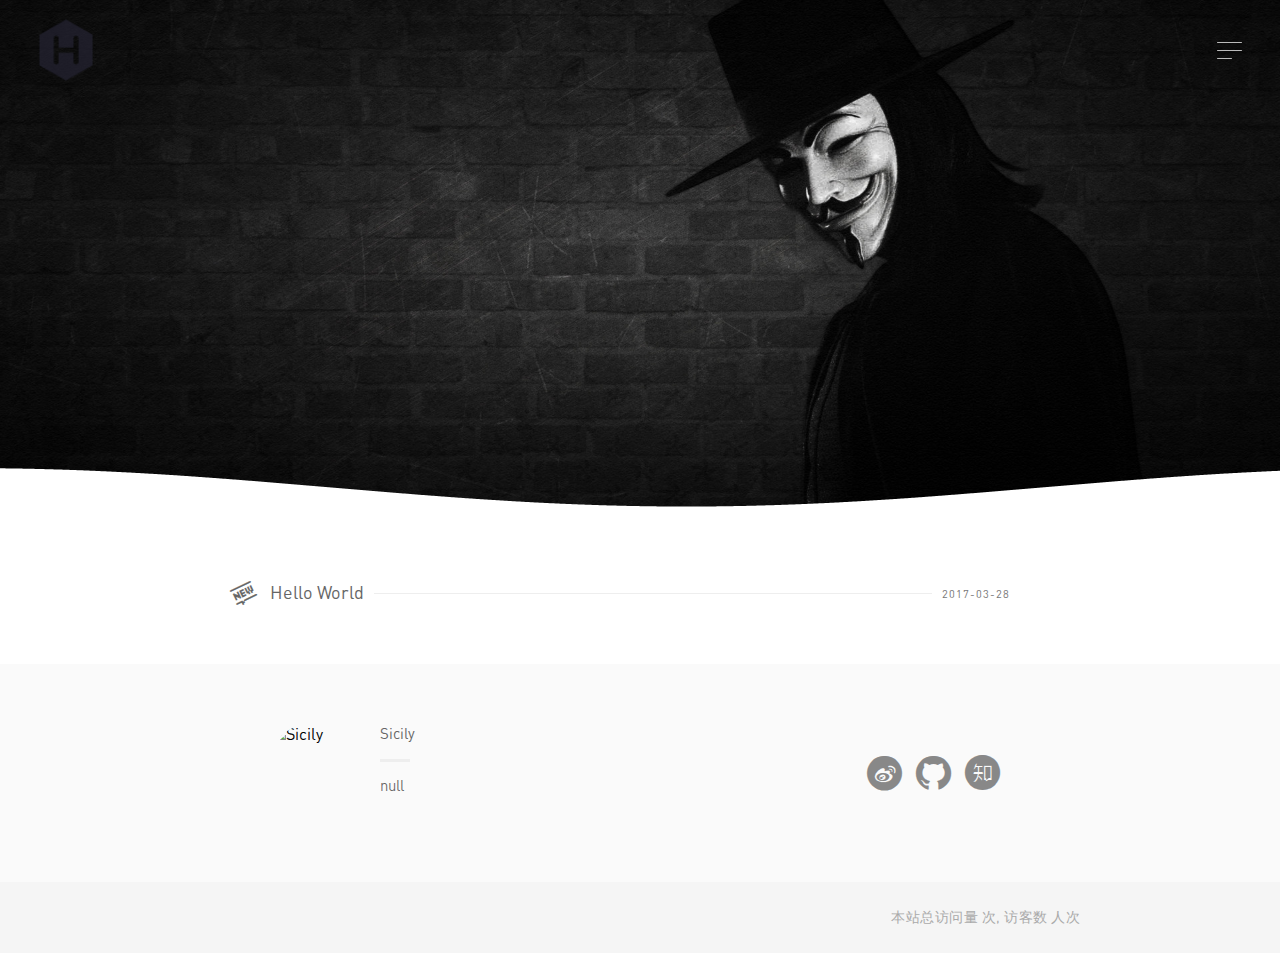
==== index.html @ 58a52f13 "Site updated: 2017-03-29 10:31:46" ====
<!DOCTYPE html>
<html>
  <head>
    <meta charset="utf-8">
    
    <title>Sicily</title>
    <meta name="viewport" content="width=device-width, initial-scale=1, maximum-scale=1">
    
    
      <link rel="icon" href="/favicon.png">
    

    <link rel="stylesheet" href="/css/style.css">

    <link rel="stylesheet" href="/js/google-code-prettify/tomorrow-night-eighties.min.css">

  </head>

  <body>

<header>
	<a id="logo" href="/" title="Sicily">
	<img src="/favicon.png" alt="Sicily"></a>
	
	

	
		<!--侧边导航栏-->
		<a id="nav-toggle" href="#"><span></span></a>

<nav>
	<div class="menu-top-container">
		<ul id="menu-top" class="menu">
			
				
				<li class="current-menu-item">
					<a href="home" target="">Ｈome</a>
				</li>
			
				
				<li class="current-menu-item">
					<a href="about" target="">About me</a>
				</li>
			
				
				<li class="current-menu-item">
					<a href="message" target="">Message</a>
				</li>
			
		</ul>
	</div>
</nav>

	

</header>
<div class="m-header ">
	<section id="hero1" class="hero">
		<div class="inner">
		</div>
	</section>
	
		<figure class="top-image" data-enable=true></figure>
	
</div>

<!--文章列表-->
<div class="wrapper">
  
    <ul class="posts-list mb+ js-posts">
      
                <!--<div class="type">
          <div class="mask">
            <i class="iconfont"></i>
          </div>
          </div>-->
        <li class="post">
          
            <i class="post-status iconfont icon-icon"></i>  
          
          <h2 class="no-background"  >
            <span><a href="/2017/03/28/hello-world/">Hello World</a></span>
            <time class="post-time" datetime="2017-03-28T02:41:41.112Z" itemprop="datePublished">2017-03-28</time>
          </h2>
        </li>
      
    </ul>
    

  
</div>





<div class="fat-footer">
	<div class="wrapper">
		<div class="layout layout--center">
			<div class="layout__item palm-mb">
				<div class="media">
					<img class="headimg" src='http://oct8d1mqf.bkt.clouddn.com/2016-10-17-15%3A42%3A28.jpg' alt='Sicily'>
					<div class="media__body">
						<h4>Sicily</h4>
						<p class='site-description'>null</p>
					</div>
				</div>
				<div class="author-contact">
					<ul>
						
							
							<li>
				        		<a href="http://weibo.com/yumemor/" target="_blank">
				        			
				        				<i class="iconfont icon-weibo"></i>
				        			
				        		</a>
				        	</li>
						
							
							<li>
				        		<a href="https://github.com/yumemor" target="_blank">
				        			
				        				<i class="iconfont icon-github"></i>
				        			
				        		</a>
				        	</li>
						
							
							<li>
				        		<a href="https://www.zhihu.com/people/yumemor" target="_blank">
				        			
										<i class="iconfont icon-zhihu"></i>
				        			
				        		</a>
				        	</li>
						
					</ul>
				</div>
			</div>
		</div>
	</div>
</div>

<footer class="footer" role="contentinfo">
	<div class="wrapper wrapper--wide split split--responsive">
		
			<span>本站总访问量 <span id="busuanzi_value_site_pv"></span> 次, 访客数 <span id="busuanzi_value_site_uv"></span> 人次</span>
		
	</div>
</footer>

	<!-－这里导入了 lib.js 里面涵盖了 jQuery 等框架 所以注释掉-->
	<!--<script src="http://lib.sinaapp.com/js/jquery/2.0/jquery.min.js"></script>-->
	<script src="/js/lib.js"></script>
	<script src="/js/google-code-prettify/prettify.js"></script>
	<script src="/js/module.js"></script>
	<script src="/js/script.js"></script>
	
		<script async src="http://dn-lbstatics.qbox.me/busuanzi/2.3/busuanzi.pure.mini.js"></script>
	
	<script type='text/javascript'>
		//代码高亮
		$(document).ready(function(){
	 		$('pre').addClass('prettyprint linenums').attr('style', 'overflow:auto;');
   			prettyPrint();
		});
	</script>
	</body>
</html>
---- css/style.css ----
@font-face {
  font-family: "din";
  src: url("fonts/din.otf") format("opentype");
  font-weight: normal;
}
@font-face {
  font-family: iconfont;
  src: url("fonts/iconfont/iconfont.eot?t=1476587789");
  src: url("fonts/iconfont/iconfont.eot?t=1476587789#iefix") format('embedded-opentype'), url("fonts/iconfont/iconfont.woff?t=1476587789") format('woff'), url("fonts/iconfont/iconfont.ttf?t=1476587789") format('truetype'), url("fonts/iconfont/iconfont.svg?t=1476587789#iconfont") format('svg');
}
.iconfont {
  font-family: iconfont !important;
  font-size: 16px;
  font-style: normal;
  -webkit-font-smoothing: antialiased;
  -webkit-text-stroke-width: 0.2px;
  -moz-osx-font-smoothing: grayscale;
}
.icon-twitter:before {
  content: "\e600";
}
.icon-github:before {
  content: "\ee2c";
}
.icon-next:before {
  content: "\e619";
}
.icon-douban:before {
  content: "\e680";
}
.icon-icon:before {
  content: "\e610";
}
.icon-search:before {
  content: "\348d";
}
.icon-weixin:before {
  content: "\e60d";
}
.icon-weibo:before {
  content: "\e647";
}
.icon-zhihu:before {
  content: "\e63f";
}
* {
  margin: 0;
  padding: 0;
}
html,
body {
  height: 100%;
  width: 100%;
}
html {
  -webkit-box-sizing: border-box;
  -moz-box-sizing: border-box;
  box-sizing: border-box;
}
*,
*:before,
*:after {
  -webkit-box-sizing: inherit;
  -moz-box-sizing: inherit;
  box-sizing: inherit;
}
html {
  box-sizing: border-box;
  -webkit-box-sizing: border-box;
  -moz-box-sizing: border-box;
}
body {
  font-family: din, 'Hiragino Sans GB', 'Microsoft Yahei', Arial, sans-serif;
  font-size: 16px;
  background-color: #fff;
}
h1,
h2,
h3,
h4,
h5,
h6 {
  color: #666;
  font-weight: 300;
}
h1,
h2,
h3,
h4,
h5,
h6,
ul,
ol,
dl,
blockquote,
p,
address,
table,
fieldset,
figure,
pre {
  margin-bottom: 30px;
  margin-bottom: 1.875rem;
}
ol,
li {
  list-style: none;
}
a {
  color: #666;
  text-decoration: none;
}
abbr[title],
dfn[title] {
  cursor: help;
}
u,
ins {
  text-decoration: none;
}
ins {
  border-bottom: 1px solid;
}
@media screen and (max-width: 719px) {
  .p-header .p-image {
    padding-bottom: 73.4375%;
  }
}
.p-header {
  position: relative;
  display: block;
  width: 100%;
}
.p-header .p-image {
  display: block;
  width: 100%;
  padding-bottom: 550px;
  background: center center/cover no-repea;
}
.p-header #wave-canvas {
  position: absolute;
  bottom: -1px;
  left: 0;
  width: 100%;
  height: 100%;
  z-index: 0;
  pointer-events: none;
}
header {
  display: block;
  position: fixed;
  padding: 1em 0;
  top: 0;
  left: 0;
  height: 100px;
  width: 100%;
  -webkit-transition: all 500ms ease-in-out;
  transition: all 500ms ease-in-out;
  z-index: 2;
}
header #logo img {
  text-indent: -9999px;
  display: block;
  background-size: contain;
  height: 100%;
  width: auto;
}
header #logo {
  margin: 0 0 0 2em;
  text-indent: -9999px;
  display: block;
  background-size: contain;
  height: 100%;
  width: 150px;
  opacity: 0.68;
}
header.scrolled {
  background: rgba(255,255,255,0.3);
  -webkit-box-shadow: 0 1px 2px 0 rgba(0,0,0,0.15);
  -moz-box-shadow: 0 1px 2px 0 rgba(0,0,0,0.15);
  box-shadow: 0 1px 2px 0 rgba(0,0,0,0.15);
  height: 60px;
}
header.scrolled #nav-toggle {
  position: absolute;
  top: 30px;
  -webkit-transform: translateY(-15px);
  transform: translateY(-15px);
}
@media screen and (max-width: 719px) {
  .m-header .top-image {
    width: 100.5%;
    padding-bottom: 73.4375%;
  }
  .m-header {
    width: 99.5%;
  }
}
@media screen and (max-width: 719px) {
  .hero {
    height: 100%;
  }
}
.m-header {
  position: relative;
  display: block;
  width: 100%;
}
.m-header .top-image {
  display: block;
  width: 100%;
  padding-bottom: 550px;
  background: center center/cover no-repeat;
}
.m-header #wave-canvas {
  position: absolute;
  bottom: -1px;
  left: 0;
  width: 100%;
  height: 100%;
  z-index: 0;
  pointer-events: none;
}
.hero {
  text-align: center;
  position: absolute;
  width: 100%;
  overflow: hidden;
}
#nav-toggle {
  padding: 15px 35px 16px 0;
  z-index: 10;
  display: block;
  top: 35px;
  right: 2em;
  -webkit-transition: all 500ms ease-in-out;
  transition: all 500ms ease-in-out;
  position: absolute;
}
#nav-toggle span,
#nav-toggle span:after,
#nav-toggle span:before {
  text-align: center;
  cursor: pointer;
  border-radius: 0;
  height: 1px;
  width: 25px;
  background: #bbb;
  position: absolute;
  display: block;
  content: '';
  border-radius: 2px;
  -webkit-transition: all 200ms ease-in-out;
  transition: all 200ms ease-in-out;
}
#nav-toggle span {
  left: 4px;
}
#nav-toggle span:before {
  top: -8px;
}
#nav-toggle span:after {
  bottom: -8px;
  width: 15px;
}
#nav-toggle:hover span,
#nav-toggle:hover span:after,
#nav-toggle:hover span:before {
  background: #999;
}
#nav-toggle.active span {
  background-color: transparent;
  background: #333;
}
#nav-toggle.active span:after,
#nav-toggle.active span:before {
  top: 0;
  background: #fff;
}
#nav-toggle.active span:before {
  -webkit-transform: rotate(45deg);
  transform: rotate(45deg);
}
#nav-toggle.active span:after {
  -webkit-transform: rotate(-45deg);
  transform: rotate(-45deg);
  width: 25px;
}
nav {
  -webkit-transition: all 200ms ease-out;
  transition: all 200ms ease-out;
  position: fixed;
  top: 0;
  height: 100%;
  width: 300px;
  background: #333;
  right: -300px;
  z-index: 9;
  padding: 6em 0 0;
  box-sizing: border-box;
}
nav li {
  list-style: none;
}
nav a {
  display: block;
  padding: 5px 0;
  text-decoration: none;
  color: #fff;
  margin-bottom: 1.5em;
  -webkit-transition: all 150ms ease-in-out;
  transition: all 150ms ease-in-out;
}
nav a:hover {
  color: #ccc;
}
nav.open {
  right: 0;
}
nav ul li.current-menu-item a:after {
  content: "";
  position: absolute;
  width: 8px;
  height: 8px;
  right: 50px;
  margin-top: 9px;
  background: #8cc9ad;
  border-radius: 50%;
}
nav ul li.current-menu-item>a {
  color: #8cc9ad;
}
nav .menu {
  padding: 0px 50px;
}
nav .menu li {
  list-style: none;
}
nav a {
  display: block;
  padding: 5px 0;
  text-decoration: none;
  color: #fff;
  margin-bottom: 1.5em;
  -webkit-transition: all 150ms ease-in-out;
  transition: all 150ms ease-in-out;
}
.wrapper {
  max-width: 800px;
  padding: 0 30px;
  margin-left: auto;
  margin-right: auto;
}
.wrapper--wide {
  max-width: 940px;
}
.mb\+ {
  margin-bottom: 60px !important;
}
.mb\+\+ {
  margin-bottom: 120px !important;
}
.posts-list.posts-list--small {
  font-size: 13px;
  font-size: 0.8125rem;
  line-height: 20px;
}
.posts-list h2 {
  font-size: 18px;
  font-size: 1.125rem;
  line-height: 24px;
  font-weight: normal;
  margin-bottom: 7px;
}
.posts-list a {
  color: inherit;
}
.posts-list > li {
  list-style: none;
  position: relative;
}
.posts-list > li ~ li {
  padding-top: 30px;
  margin-top: 30px;
}
.posts-list > li time {
  font-size: 11px;
  text-transform: uppercase;
  letter-spacing: 1px;
  color: #777;
}
.post-status {
  font-size: 28px;
  line-height: 1;
  float: left;
  margin-left: -40px;
  margin-top: 0px;
  color: #666;
}
.post-status.post-status--large {
  font-size: inherit;
  margin-left: -40px;
  margin-top: 10px;
  color: #ddd;
}
.post-status.fa-lock {
  color: #ccc;
}
h2.no-background {
  position: relative;
  overflow: hidden;
}
h2.no-background span {
  display: inline-block;
  vertical-align: baseline;
  zoom: 1;
  position: relative;
  padding: 0 10px 0 0;
}
h2.no-background span:after {
  content: '';
  display: block;
  width: 800px;
  position: absolute;
  top: 0.73em;
  border-top: 1px solid #eee;
}
h2.no-background span:after {
  left: 100%;
}
.post-time {
  max-width: 50%;
  font-size: 12px;
  font-weight: 400;
  line-height: 28px;
  color: #333;
  position: absolute;
  top: 0;
  right: 0;
  background-color: #fff;
  padding-left: 10px;
}
.mask {
  cursor: text;
  width: 50px;
  height: 50px;
  background: #f0f0f0;
  background-size: cover;
  background-position: center;
  position: relative;
  float: left;
  border-radius: 50%;
  margin: 0 10px 0 0;
}
.type i {
  position: absolute;
  border-radius: 50%;
  font-size: 25px;
  text-align: center;
  color: rgba(0,0,0,0.5);
  width: 50px;
  height: 50px;
  line-height: 50px;
  background: rgba(255,255,255,0.5);
}
.type i:hover {
  color: rgba(0,0,0,0.3);
}
.pagination {
  text-align: center;
  width: 150px;
  margin: 0 auto;
}
.pagination i {
  font-size: 40px;
}
@media screen and (max-width: 719px) {
  .fat-footer .yc {
    display: none;
  }
  #social-share {
    display: none;
  }
  .comments-list .children li {
    padding-left: 20px;
  }
  h2.no-background span {
    width: 140px;
    text-overflow: ellipsis;
    white-space: nowrap;
    overflow: hidden;
  }
}
@media screen and (max-width: 719px) {
  .fat-footer__social {
    text-align: center;
  }
  .post-status {
    font-size: 40px;
    margin-left: 5px;
    margin-top: -40px;
  }
  .linkpage ul li ul li {
    width: 100% !important;
  }
  .linkpage ul li ul li a {
    width: 100% !important;
    margin-left: 0px !important;
  }
  .chat_content .bub {
    width: 90% !important;
  }
  #social-share {
    float: none !important;
    margin: 0 auto !important;
  }
  .btn-slide {
    float: none !important;
    text-align: center;
    margin-top: 10px;
  }
}
article .post-title {
  font-size: 20px;
  font-weight: 400;
  margin-bottom: 20px;
  position: relative;
}
article .post-title:after {
  content: '';
  border-top: 1px solid #eee;
  width: 120px;
  position: absolute;
  left: 0;
  bottom: -20px;
}
article .post-title a {
  font-size: 32px;
  font-size: 2rem;
  line-height: 42px;
  font-weight: 300;
  color: #444;
  text-decoration: none;
}
article .post-title a:hover {
  text-decoration: none;
}
article .outer {
  zoom: 1;
}
article .outer :after {
  clear: both;
  content: '.';
  display: block;
  width: 0;
  height: 0;
  visibility: hidden;
}
article .post-author {
  height: 30px;
  margin-top: 10px;
}
article .post-author a {
  display: inline-block;
  float: right;
  text-decoration: none;
}
.mb {
  margin: 30px 0 !important;
}
article .post-body p {
  font-size: 15px;
  line-height: 27px;
  color: rgba(2,0,0,0.6);
}
article .post-body >:last-child {
  margin-bottom: 0;
}
article .post-body img {
  max-width: 100%;
  height: auto;
}
article .post-body p {
  margin-bottom: 30px;
}
article .post-body p + h1,
article .post-body p + h2,
article .post-body p + h3,
article .post-body p + h4,
article .post-body p + h5,
article .post-body p + h6 {
  margin-top: 40px;
  margin-bottom: 30px;
}
article .post-body h2 {
  font-size: 30px;
  font-size: 1.875rem;
  line-height: 40px;
}
article .post-body h2 {
  font-size: 27px;
  font-size: 1.6875rem;
  line-height: 37px;
}
article .post-body h3 {
  font-size: 20px;
  line-height: 34px;
  color: #aaa;
  display: table;
  white-space: nowrap;
  border-spacing: 20px 0;
}
article .post-body h3:before,
article .post-body h3:after {
  content: "";
  display: table-cell;
  width: 50%;
  background: -webkit-linear-gradient(#eee, #eee) repeat-x left center;
  background: -moz-linear-gradient(#eee, #eee) repeat-x left center;
  background: -ms-linear-gradient(#eee, #eee) repeat-x left center;
  background: linear-gradient(#eee, #eee) repeat-x left center;
  background-size: 1px 1px;
}
article .post-body h4 {
  font-size: 18px;
  font-size: 1.125rem;
  line-height: 28px;
}
article .post-body h5,
article .post-body h6 {
  text-transform: uppercase;
}
article .post-body ul,
article .post-body ol {
  font-size: 15px;
  padding: 5px 20px;
  list-style: none;
  border-radius: 3px;
}
article .post-body ul li,
article .post-body ol li {
  font-size: 15px;
  padding: 10px 0 10px 25px;
  list-style-type: none;
}
article .post-body ul li:before,
article .post-body ol li:before {
  float: left;
  vertical-align: middle;
  margin-right: 10px;
  margin-left: -25px;
  color: #ddd;
}
article .post-body ul li:before {
  color: #efefef;
  font-size: 11px;
  font-size: 0.6875rem;
  content: "\e60d";
  font-family: iconfont;
}
article .post-body ol {
  counter-reset: ol-counter;
}
article .post-body ol li:before {
  content: counter(ol-counter) ".";
  counter-increment: ol-counter;
}
article .post-body blockquote {
  font-size: 18px;
  font-size: 1rem;
  line-height: 36px;
  font-weight: 300;
  color: #aaa;
  padding-left: 55px;
  margin-bottom: 30px;
  position: relative;
}
article .post-body blockquote:last-child {
  margin-bottom: 0;
}
article .post-body blockquote:before {
  font-size: 60px;
  font-size: 3.5rem;
  content: '\201C';
  color: #ddd;
  font-family: Georgia, "Times New Roman", Times, serif;
  position: absolute;
  top: 15px;
  left: 10px;
}
article table {
  width: 100%;
  max-width: 65em;
  border: 1px solid #dedede;
  margin: 15px auto;
  border-collapse: collapse;
  empty-cells: show;
}
article table th,
article table td {
  height: 35px;
  border: 1px solid #dedede;
  padding: 0 10px;
}
article table th {
  font-weight: bold;
  text-align: center !important;
  background: rgba(158,188,226,0.2);
  white-space: nowrap;
}
article table tbody tr:nth-child(2n) {
  background: rgba(158,188,226,0.12);
}
article table td:nth-child(1) {
  white-space: nowrap;
}
article table tr:hover {
  background: #efefef;
}
article .table-area {
  overflow: auto;
}
.meta,
.post-date {
  font-size: 13px;
  color: #ccc;
  text-transform: uppercase;
  margin-bottom: 30px;
}
.meta time,
.post-date time {
  letter-spacing: 1px;
}
.meta a,
.post-date a {
  margin-right: 5px;
  color: #ccc;
}
#bigTriangleColor {
  display: block;
  background: #fafafa;
}
#bigTriangleColor path {
  fill: #fff;
  stroke: #fff;
}
svg:not(:root) {
  overflow: hidden;
}
#social-share {
  width: 50px;
  float: right;
  cursor: pointer;
}
#social-share i {
  margin-right: 5px;
}
#social ul {
  text-align: center;
  margin: 0 auto;
  width: 100%;
  height: 60px;
  background-color: #fafafa;
}
#social ul li i {
  font-size: 25px;
  line-height: 63px;
  text-align: center;
  color: #888;
  cursor: pointer;
}
#social ul li {
  display: inline-table;
  width: 70px;
}
a[data-tooltip] {
  position: relative;
}
a[data-tooltip]::before,
a[data-tooltip]::after {
  position: absolute;
  display: none;
  opacity: 0.85;
}
a[data-tooltip]::before {
  content: attr(data-tooltip);
  background: rgba(0,0,0,0.8);
  color: #fff;
  font-size: 14px;
  padding: 5px 10px;
  border-radius: 3px;
  white-space: nowrap;
  text-decoration: none;
}
a[data-tooltip]::after {
  width: 0;
  height: 0;
  border: 6px solid transparent;
  content: '';
}
a[data-tooltip]:hover::before,
a[data-tooltip]:hover::after {
  display: block;
}
a[data-tooltip][data-placement="top"]::before {
  bottom: 100%;
  left: -16px;
  margin-bottom: 16px;
}
a[data-tooltip][data-placement="top"]::after {
  border-top-color: rgba(0,0,0,0.8);
  border-bottom: none;
  bottom: 100%;
  left: 7px;
  margin-bottom: 10px;
}
@media screen and (max-width: 719px) {
  .palm-m {
    margin: 30px !important;
  }
  .palm-mt {
    margin-top: 30px !important;
  }
  .palm-mr {
    margin-right: 30px !important;
  }
  .palm-mb {
    margin-bottom: 30px !important;
  }
  .palm-ml {
    margin-left: 30px !important;
  }
  .palm-mh {
    margin-right: 30px !important;
    margin-left: 30px !important;
  }
  .palm-mv {
    margin-top: 30px !important;
    margin-bottom: 30px !important;
  }
}
@media screen and (min-width: 720px) and (max-width: 1023px) {
  .lap-m {
    margin: 30px !important;
  }
  .lap-mt {
    margin-top: 30px !important;
  }
  .lap-mr {
    margin-right: 30px !important;
  }
  .lap-mb {
    margin-bottom: 30px !important;
  }
  .lap-ml {
    margin-left: 30px !important;
  }
  .lap-mh {
    margin-right: 30px !important;
    margin-left: 30px !important;
  }
  .lap-mv {
    margin-top: 30px !important;
    margin-bottom: 30px !important;
  }
}
@media screen and (min-width: 720px) {
  .lap-and-up-m {
    margin: 30px !important;
  }
  .lap-and-up-mt {
    margin-top: 30px !important;
  }
  .lap-and-up-mr {
    margin-right: 30px !important;
  }
  .lap-and-up-mb {
    margin-bottom: 30px !important;
  }
  .lap-and-up-ml {
    margin-left: 30px !important;
  }
  .lap-and-up-mh {
    margin-right: 30px !important;
    margin-left: 30px !important;
  }
  .lap-and-up-mv {
    margin-top: 30px !important;
    margin-bottom: 30px !important;
  }
}
@media screen and (max-width: 1023px) {
  .portable-m {
    margin: 30px !important;
  }
  .portable-mt {
    margin-top: 30px !important;
  }
  .portable-mr {
    margin-right: 30px !important;
  }
  .portable-mb {
    margin-bottom: 30px !important;
  }
  .portable-ml {
    margin-left: 30px !important;
  }
  .portable-mh {
    margin-right: 30px !important;
    margin-left: 30px !important;
  }
  .portable-mv {
    margin-top: 30px !important;
    margin-bottom: 30px !important;
  }
}
@media screen and (min-width: 1024px) {
  .desk-m {
    margin: 30px !important;
  }
  .desk-mt {
    margin-top: 30px !important;
  }
  .desk-mr {
    margin-right: 30px !important;
  }
  .desk-mb {
    margin-bottom: 30px !important;
  }
  .desk-ml {
    margin-left: 30px !important;
  }
  .desk-mh {
    margin-right: 30px !important;
    margin-left: 30px !important;
  }
  .desk-mv {
    margin-top: 30px !important;
    margin-bottom: 30px !important;
  }
}
.fat-footer {
  background: #fafafa;
  padding-bottom: 60px;
  padding-top: 60px;
}
.fat-footer h4 {
  font-size: 15px;
  font-weight: normal;
  position: relative;
  margin-bottom: 30px;
}
.fat-footer h4:after {
  content: '';
  border-top: 3px solid #eee;
  width: 30px;
  position: absolute;
  bottom: -20px;
  left: 0;
}
.layout {
  list-style: none;
  margin: 0;
  padding: 0;
  margin-left: -20px;
}
.layout__item {
  display: inline-block;
  padding-left: 20px;
  vertical-align: top;
  width: 100%;
}
.layout__item>.media {
  width: 80%;
}
.layout--force .layout__item {
  float: left;
}
.media {
  display: block;
}
.media__img {
  float: left;
  margin-right: 30px;
}
.media__img > img {
  display: block;
}
.media__body {
  width: 60%;
  overflow: hidden;
  display: block;
}
.media__body,
.media__body >:last-child {
  margin-bottom: 0;
}
.media--small > .media__img {
  margin-right: 15px;
}
.clearfix:after,
.box:after,
.media:after,
.split:after,
.layout--force:after {
  content: "";
  display: table;
  clear: both;
}
.media__body {
  width: 60%;
  overflow: hidden;
  display: block;
}
.media__body,
.media__body >:last-child {
  margin-bottom: 0;
}
.headimg {
  width: 80px;
  height: 80px;
  float: left;
  border-radius: 50%;
  margin-right: 30px;
}
.site-description {
  font-size: 15px;
  line-height: 27px;
  color: rgba(2,0,0,0.6);
}
.author-contact {
  width: 20%;
  display: inline-block;
  float: right;
  margin-top: -50px;
}
.author-contact ul {
  list-style: none;
}
.author-contact ul li {
  display: inline-block;
}
.author-contact ul li i {
  font-size: 35px;
  color: #888;
  margin: 0 5px;
}
@media screen and (min-width: 720px) {
  .footer {
    bottom: 0;
    right: 0;
    left: 0;
  }
}
@media screen and (max-width: 719px) {
  .split--responsive {
    text-align: center;
  }
  .split--responsive .split__title {
    display: block;
    text-align: center;
    margin-bottom: 12px;
    float: none;
  }
}
@media screen and (max-width: 1023px) {
  .split--responsive-portable {
    text-align: center;
  }
  .split--responsive-portable .split__title {
    display: block;
    text-align: center;
    margin-bottom: 12px;
    float: none;
  }
}
.footer {
  font-size: 14px;
  font-size: 0.875rem;
  letter-spacing: 0.5px;
  background: #f5f5f5;
  color: #aaa;
  padding: 26px 0;
}
.footer a {
  color: #888;
}
.split {
  text-align: right;
}
footer .wrapper {
  max-width: 800px;
  padding: 0 30px;
  margin-left: auto;
  margin-right: auto;
}
footer .wrapper--wide {
  max-width: 940px;
}
---- js/google-code-prettify/tomorrow-night-eighties.min.css ----
/*! Color themes for Google Code Prettify | MIT License | github.com/jmblog/color-themes-for-google-code-prettify */
.prettyprint{background:#2d2d2d;font-family:Menlo,Bitstream Vera Sans Mono,DejaVu Sans Mono,Monaco,Consolas,monospace;border:0!important}.pln{color:#ccc}ol.linenums{margin-top:0;margin-bottom:0;color:#999}li.L0,li.L1,li.L2,li.L3,li.L4,li.L5,li.L6,li.L7,li.L8,li.L9{padding-left:1em;background-color:#2d2d2d;list-style-type:decimal}@media screen{.str{color:#9c9}.kwd{color:#c9c}.com{color:#999}.typ{color:#69c}.lit{color:#f99157}.pun{color:#ccc}.opn{color:#ccc}.clo{color:#ccc}.tag{color:#f2777a}.atn{color:#f99157}.atv{color:#6cc}.dec{color:#f99157}.var{color:#f2777a}.fun{color:#69c}}
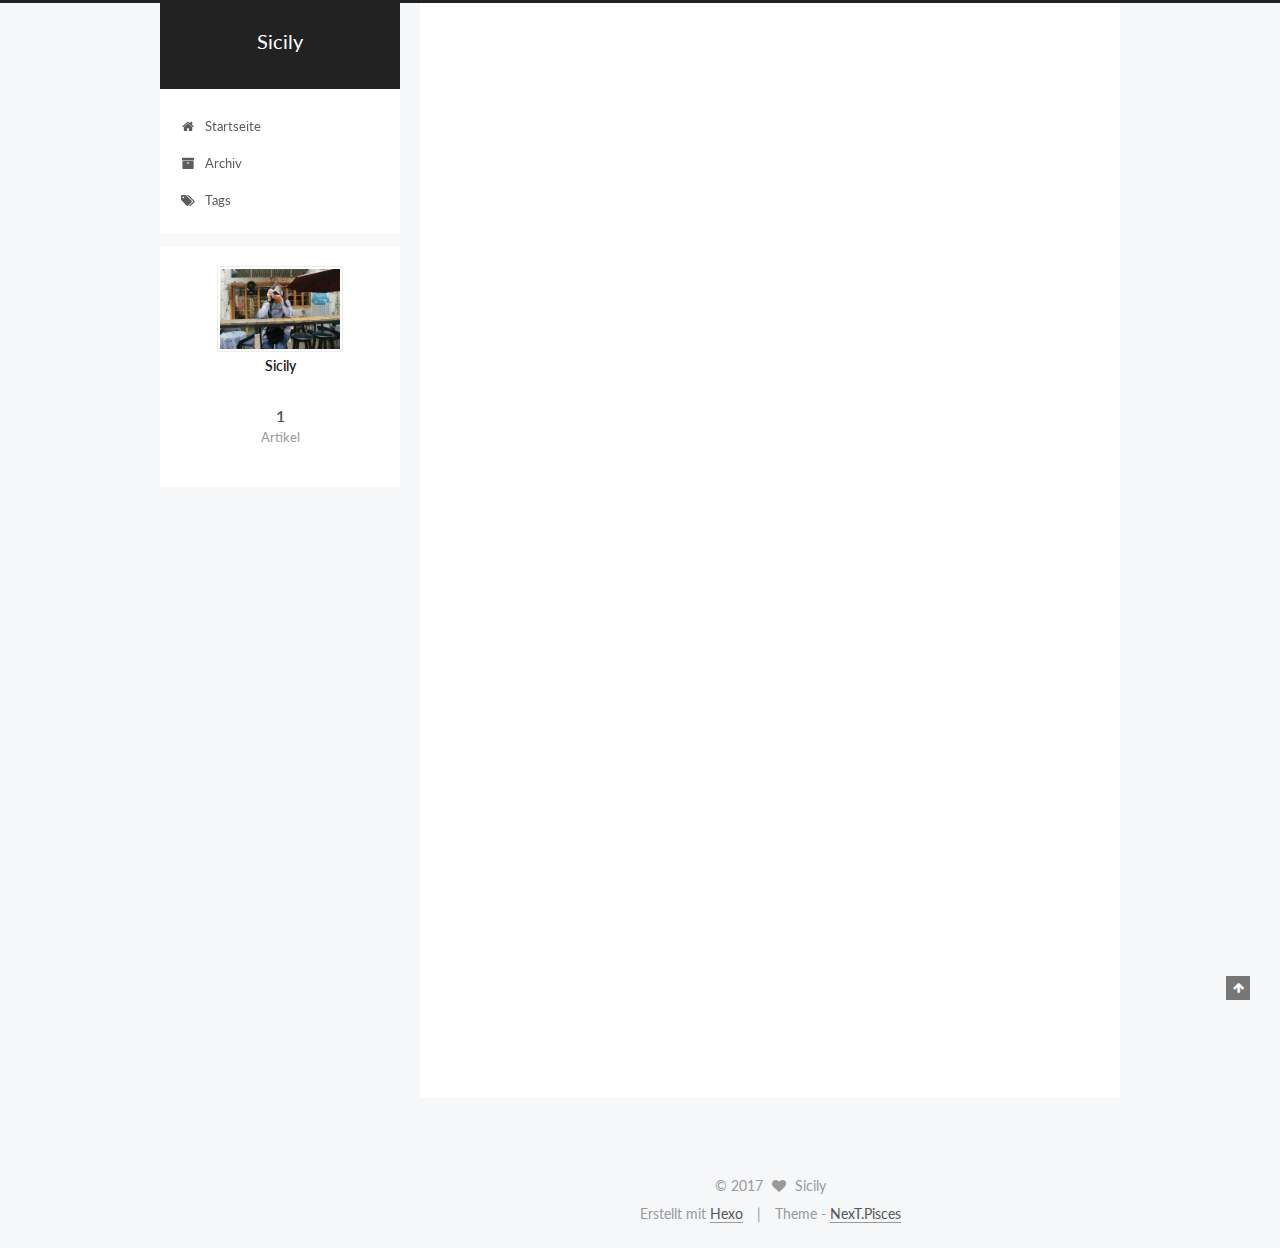
==== commit 27383794: "Site updated: 2017-03-29 11:07:06" ====
--- a/index.html
+++ b/index.html
@@ -1,171 +1,614 @@
-<!DOCTYPE html>
-<html>
-  <head>
-    <meta charset="utf-8">
-    
-    <title>Sicily</title>
-    <meta name="viewport" content="width=device-width, initial-scale=1, maximum-scale=1">
-    
-    
-      <link rel="icon" href="/favicon.png">
-    
-
-    <link rel="stylesheet" href="/css/style.css">
-
-    <link rel="stylesheet" href="/js/google-code-prettify/tomorrow-night-eighties.min.css">
-
-  </head>
-
-  <body>
-
-<header>
-	<a id="logo" href="/" title="Sicily">
-	<img src="/favicon.png" alt="Sicily"></a>
+<!doctype html>
+
+
+
+  
+
+
+<html class="theme-next pisces use-motion" lang="">
+<head>
+  <meta charset="UTF-8"/>
+<meta http-equiv="X-UA-Compatible" content="IE=edge" />
+<meta name="viewport" content="width=device-width, initial-scale=1, maximum-scale=1"/>
+
+
+
+<meta http-equiv="Cache-Control" content="no-transform" />
+<meta http-equiv="Cache-Control" content="no-siteapp" />
+
+
+
+
+
+
+
+
+
+
+
+
+
+
+
+  
+  
+  <link href="/lib/fancybox/source/jquery.fancybox.css?v=2.1.5" rel="stylesheet" type="text/css" />
+
+
+
+
+  
+  
+  
+  
+
+  
+    
+    
+  
+
+  
+
+  
+
+  
+
+  
+
+  
+    
+    
+    <link href="//fonts.googleapis.com/css?family=Lato:300,300italic,400,400italic,700,700italic&subset=latin,latin-ext" rel="stylesheet" type="text/css">
+  
+
+
+
+
+
+
+<link href="/lib/font-awesome/css/font-awesome.min.css?v=4.6.2" rel="stylesheet" type="text/css" />
+
+<link href="/css/main.css?v=5.1.0" rel="stylesheet" type="text/css" />
+
+
+  <meta name="keywords" content="Hexo, NexT" />
+
+
+
+
+
+
+
+
+  <link rel="shortcut icon" type="image/x-icon" href="/favicon.ico?v=5.1.0" />
+
+
+
+
+
+
+<meta property="og:type" content="website">
+<meta property="og:title" content="Sicily">
+<meta property="og:url" content="http://yoursite.com/index.html">
+<meta property="og:site_name" content="Sicily">
+<meta name="twitter:card" content="summary">
+<meta name="twitter:title" content="Sicily">
+
+
+
+<script type="text/javascript" id="hexo.configurations">
+  var NexT = window.NexT || {};
+  var CONFIG = {
+    root: '/',
+    scheme: 'Pisces',
+    sidebar: {"position":"left","display":"post","offset":12,"offset_float":0,"b2t":false,"scrollpercent":false},
+    fancybox: true,
+    motion: true,
+    duoshuo: {
+      userId: '0',
+      author: 'Author'
+    },
+    algolia: {
+      applicationID: '',
+      apiKey: '',
+      indexName: '',
+      hits: {"per_page":10},
+      labels: {"input_placeholder":"Search for Posts","hits_empty":"We didn't find any results for the search: ${query}","hits_stats":"${hits} results found in ${time} ms"}
+    }
+  };
+</script>
+
+
+
+  <link rel="canonical" href="http://yoursite.com/"/>
+
+
+
+
+
+  <title> Sicily </title>
+</head>
+
+<body itemscope itemtype="http://schema.org/WebPage" lang="">
+
+  
+
+
+
+
+
+
+
+
+
+
+
+
+
+
+  
+  
+    
+  
+
+  <div class="container sidebar-position-left 
+   page-home 
+ ">
+    <div class="headband"></div>
+
+    <header id="header" class="header" itemscope itemtype="http://schema.org/WPHeader">
+      <div class="header-inner"><div class="site-brand-wrapper">
+  <div class="site-meta ">
+    
+
+    <div class="custom-logo-site-title">
+      <a href="/"  class="brand" rel="start">
+        <span class="logo-line-before"><i></i></span>
+        <span class="site-title">Sicily</span>
+        <span class="logo-line-after"><i></i></span>
+      </a>
+    </div>
+      
+        <p class="site-subtitle"></p>
+      
+  </div>
+
+  <div class="site-nav-toggle">
+    <button>
+      <span class="btn-bar"></span>
+      <span class="btn-bar"></span>
+      <span class="btn-bar"></span>
+    </button>
+  </div>
+</div>
+
+<nav class="site-nav">
+  
+
+  
+    <ul id="menu" class="menu">
+      
+        
+        <li class="menu-item menu-item-home">
+          <a href="/" rel="section">
+            
+              <i class="menu-item-icon fa fa-fw fa-home"></i> <br />
+            
+            Startseite
+          </a>
+        </li>
+      
+        
+        <li class="menu-item menu-item-archives">
+          <a href="/archives" rel="section">
+            
+              <i class="menu-item-icon fa fa-fw fa-archive"></i> <br />
+            
+            Archiv
+          </a>
+        </li>
+      
+        
+        <li class="menu-item menu-item-tags">
+          <a href="/tags" rel="section">
+            
+              <i class="menu-item-icon fa fa-fw fa-tags"></i> <br />
+            
+            Tags
+          </a>
+        </li>
+      
+
+      
+    </ul>
+  
+
+  
+</nav>
+
+
+
+ </div>
+    </header>
+
+    <main id="main" class="main">
+      <div class="main-inner">
+        <div class="content-wrap">
+          <div id="content" class="content">
+            
+  <section id="posts" class="posts-expand">
+    
+      
+
+  
+
+  
+  
+  
+
+  <article class="post post-type-normal " itemscope itemtype="http://schema.org/Article">
+    <link itemprop="mainEntityOfPage" href="http://yoursite.com/2017/03/28/hello-world/">
+
+    <span hidden itemprop="author" itemscope itemtype="http://schema.org/Person">
+      <meta itemprop="name" content="Sicily">
+      <meta itemprop="description" content="">
+      <meta itemprop="image" content="/uploads/2011082024.jpg">
+    </span>
+
+    <span hidden itemprop="publisher" itemscope itemtype="http://schema.org/Organization">
+      <meta itemprop="name" content="Sicily">
+    </span>
+
+    
+      <header class="post-header">
+
+        
+        
+          <h1 class="post-title" itemprop="name headline">
+            
+            
+              
+                
+                <a class="post-title-link" href="/2017/03/28/hello-world/" itemprop="url">
+                  Hello World
+                </a>
+              
+            
+          </h1>
+        
+
+        <div class="post-meta">
+          <span class="post-time">
+            
+              <span class="post-meta-item-icon">
+                <i class="fa fa-calendar-o"></i>
+              </span>
+              
+                <span class="post-meta-item-text">Veröffentlicht am</span>
+              
+              <time title="Post created" itemprop="dateCreated datePublished" datetime="2017-03-28T10:41:41+08:00">
+                2017-03-28
+              </time>
+            
+
+            
+
+            
+          </span>
+
+          
+
+          
+            
+          
+
+          
+          
+
+          
+
+          
+
+          
+
+        </div>
+      </header>
+    
+
+
+    <div class="post-body" itemprop="articleBody">
+
+      
+      
+
+      
+        
+          
+            <p>Welcome to <a href="https://hexo.io/" target="_blank" rel="external">Hexo</a>! This is your very first post. Check <a href="https://hexo.io/docs/" target="_blank" rel="external">documentation</a> for more info. If you get any problems when using Hexo, you can find the answer in <a href="https://hexo.io/docs/troubleshooting.html" target="_blank" rel="external">troubleshooting</a> or you can ask me on <a href="https://github.com/hexojs/hexo/issues" target="_blank" rel="external">GitHub</a>.</p>
+<h2 id="Quick-Start"><a href="#Quick-Start" class="headerlink" title="Quick Start"></a>Quick Start</h2><h3 id="Create-a-new-post"><a href="#Create-a-new-post" class="headerlink" title="Create a new post"></a>Create a new post</h3><figure class="highlight bash"><table><tr><td class="gutter"><pre><div class="line">1</div></pre></td><td class="code"><pre><div class="line">$ hexo new <span class="string">"My New Post"</span></div></pre></td></tr></table></figure>
+<p>More info: <a href="https://hexo.io/docs/writing.html" target="_blank" rel="external">Writing</a></p>
+<h3 id="Run-server"><a href="#Run-server" class="headerlink" title="Run server"></a>Run server</h3><figure class="highlight bash"><table><tr><td class="gutter"><pre><div class="line">1</div></pre></td><td class="code"><pre><div class="line">$ hexo server</div></pre></td></tr></table></figure>
+<p>More info: <a href="https://hexo.io/docs/server.html" target="_blank" rel="external">Server</a></p>
+<h3 id="Generate-static-files"><a href="#Generate-static-files" class="headerlink" title="Generate static files"></a>Generate static files</h3><figure class="highlight bash"><table><tr><td class="gutter"><pre><div class="line">1</div></pre></td><td class="code"><pre><div class="line">$ hexo generate</div></pre></td></tr></table></figure>
+<p>More info: <a href="https://hexo.io/docs/generating.html" target="_blank" rel="external">Generating</a></p>
+<h3 id="Deploy-to-remote-sites"><a href="#Deploy-to-remote-sites" class="headerlink" title="Deploy to remote sites"></a>Deploy to remote sites</h3><figure class="highlight bash"><table><tr><td class="gutter"><pre><div class="line">1</div></pre></td><td class="code"><pre><div class="line">$ hexo deploy</div></pre></td></tr></table></figure>
+<p>More info: <a href="https://hexo.io/docs/deployment.html" target="_blank" rel="external">Deployment</a></p>
+
+          
+        
+      
+    </div>
+
+    <div>
+      
+    </div>
+
+    <div>
+      
+    </div>
+
+    <div>
+      
+    </div>
+
+    <footer class="post-footer">
+      
+
+      
+
+      
+
+      
+      
+        <div class="post-eof"></div>
+      
+    </footer>
+  </article>
+
+
+    
+  </section>
+
+  
+
+
+          </div>
+          
+
+
+          
+
+        </div>
+        
+          
+  
+  <div class="sidebar-toggle">
+    <div class="sidebar-toggle-line-wrap">
+      <span class="sidebar-toggle-line sidebar-toggle-line-first"></span>
+      <span class="sidebar-toggle-line sidebar-toggle-line-middle"></span>
+      <span class="sidebar-toggle-line sidebar-toggle-line-last"></span>
+    </div>
+  </div>
+
+  <aside id="sidebar" class="sidebar">
+    <div class="sidebar-inner">
+
+      
+
+      
+
+      <section class="site-overview sidebar-panel sidebar-panel-active">
+        <div class="site-author motion-element" itemprop="author" itemscope itemtype="http://schema.org/Person">
+          <img class="site-author-image" itemprop="image"
+               src="/uploads/2011082024.jpg"
+               alt="Sicily" />
+          <p class="site-author-name" itemprop="name">Sicily</p>
+           
+              <p class="site-description motion-element" itemprop="description"></p>
+          
+        </div>
+        <nav class="site-state motion-element">
+
+          
+            <div class="site-state-item site-state-posts">
+              <a href="/archives">
+                <span class="site-state-item-count">1</span>
+                <span class="site-state-item-name">Artikel</span>
+              </a>
+            </div>
+          
+
+          
+
+          
+
+        </nav>
+
+        
+
+        <div class="links-of-author motion-element">
+          
+        </div>
+
+        
+        
+
+        
+        
+
+        
+
+
+      </section>
+
+      
+
+      
+
+    </div>
+  </aside>
+
+
+        
+      </div>
+    </main>
+
+    <footer id="footer" class="footer">
+      <div class="footer-inner">
+        <div class="copyright" >
+  
+  &copy; 
+  <span itemprop="copyrightYear">2017</span>
+  <span class="with-love">
+    <i class="fa fa-heart"></i>
+  </span>
+  <span class="author" itemprop="copyrightHolder">Sicily</span>
+</div>
+
+
+<div class="powered-by">
+  Erstellt mit  <a class="theme-link" href="https://hexo.io">Hexo</a>
+</div>
+
+<div class="theme-info">
+  Theme -
+  <a class="theme-link" href="https://github.com/iissnan/hexo-theme-next">
+    NexT.Pisces
+  </a>
+</div>
+
+
+        
+
+        
+      </div>
+    </footer>
+
+    
+      <div class="back-to-top">
+        <i class="fa fa-arrow-up"></i>
+        
+      </div>
+    
+
+  </div>
+
+  
+
+<script type="text/javascript">
+  if (Object.prototype.toString.call(window.Promise) !== '[object Function]') {
+    window.Promise = null;
+  }
+</script>
+
+
+
+
+
+
+
+
+
+  
+
+
+
+
+
+
+  
+  <script type="text/javascript" src="/lib/jquery/index.js?v=2.1.3"></script>
+
+  
+  <script type="text/javascript" src="/lib/fastclick/lib/fastclick.min.js?v=1.0.6"></script>
+
+  
+  <script type="text/javascript" src="/lib/jquery_lazyload/jquery.lazyload.js?v=1.9.7"></script>
+
+  
+  <script type="text/javascript" src="/lib/velocity/velocity.min.js?v=1.2.1"></script>
+
+  
+  <script type="text/javascript" src="/lib/velocity/velocity.ui.min.js?v=1.2.1"></script>
+
+  
+  <script type="text/javascript" src="/lib/fancybox/source/jquery.fancybox.pack.js?v=2.1.5"></script>
+
+
+  
+
+
+  <script type="text/javascript" src="/js/src/utils.js?v=5.1.0"></script>
+
+  <script type="text/javascript" src="/js/src/motion.js?v=5.1.0"></script>
+
+
+
+  
+  
+
+
+  <script type="text/javascript" src="/js/src/affix.js?v=5.1.0"></script>
+
+  <script type="text/javascript" src="/js/src/schemes/pisces.js?v=5.1.0"></script>
+
+
+
+  
+
+  
+
+
+  <script type="text/javascript" src="/js/src/bootstrap.js?v=5.1.0"></script>
+
+
+
+  
+
+
+  
+
+
+
+
 	
-	
-
-	
-		<!--侧边导航栏-->
-		<a id="nav-toggle" href="#"><span></span></a>
-
-<nav>
-	<div class="menu-top-container">
-		<ul id="menu-top" class="menu">
-			
-				
-				<li class="current-menu-item">
-					<a href="home" target="">Ｈome</a>
-				</li>
-			
-				
-				<li class="current-menu-item">
-					<a href="about" target="">About me</a>
-				</li>
-			
-				
-				<li class="current-menu-item">
-					<a href="message" target="">Message</a>
-				</li>
-			
-		</ul>
-	</div>
-</nav>
-
-	
-
-</header>
-<div class="m-header ">
-	<section id="hero1" class="hero">
-		<div class="inner">
-		</div>
-	</section>
-	
-		<figure class="top-image" data-enable=true></figure>
-	
-</div>
-
-<!--文章列表-->
-<div class="wrapper">
-  
-    <ul class="posts-list mb+ js-posts">
-      
-                <!--<div class="type">
-          <div class="mask">
-            <i class="iconfont"></i>
-          </div>
-          </div>-->
-        <li class="post">
-          
-            <i class="post-status iconfont icon-icon"></i>  
-          
-          <h2 class="no-background"  >
-            <span><a href="/2017/03/28/hello-world/">Hello World</a></span>
-            <time class="post-time" datetime="2017-03-28T02:41:41.112Z" itemprop="datePublished">2017-03-28</time>
-          </h2>
-        </li>
-      
-    </ul>
-    
-
-  
-</div>
-
-
-
-
-
-<div class="fat-footer">
-	<div class="wrapper">
-		<div class="layout layout--center">
-			<div class="layout__item palm-mb">
-				<div class="media">
-					<img class="headimg" src='http://oct8d1mqf.bkt.clouddn.com/2016-10-17-15%3A42%3A28.jpg' alt='Sicily'>
-					<div class="media__body">
-						<h4>Sicily</h4>
-						<p class='site-description'>null</p>
-					</div>
-				</div>
-				<div class="author-contact">
-					<ul>
-						
-							
-							<li>
-				        		<a href="http://weibo.com/yumemor/" target="_blank">
-				        			
-				        				<i class="iconfont icon-weibo"></i>
-				        			
-				        		</a>
-				        	</li>
-						
-							
-							<li>
-				        		<a href="https://github.com/yumemor" target="_blank">
-				        			
-				        				<i class="iconfont icon-github"></i>
-				        			
-				        		</a>
-				        	</li>
-						
-							
-							<li>
-				        		<a href="https://www.zhihu.com/people/yumemor" target="_blank">
-				        			
-										<i class="iconfont icon-zhihu"></i>
-				        			
-				        		</a>
-				        	</li>
-						
-					</ul>
-				</div>
-			</div>
-		</div>
-	</div>
-</div>
-
-<footer class="footer" role="contentinfo">
-	<div class="wrapper wrapper--wide split split--responsive">
-		
-			<span>本站总访问量 <span id="busuanzi_value_site_pv"></span> 次, 访客数 <span id="busuanzi_value_site_uv"></span> 人次</span>
-		
-	</div>
-</footer>
-
-	<!-－这里导入了 lib.js 里面涵盖了 jQuery 等框架 所以注释掉-->
-	<!--<script src="http://lib.sinaapp.com/js/jquery/2.0/jquery.min.js"></script>-->
-	<script src="/js/lib.js"></script>
-	<script src="/js/google-code-prettify/prettify.js"></script>
-	<script src="/js/module.js"></script>
-	<script src="/js/script.js"></script>
-	
-		<script async src="http://dn-lbstatics.qbox.me/busuanzi/2.3/busuanzi.pure.mini.js"></script>
-	
-	<script type='text/javascript'>
-		//代码高亮
-		$(document).ready(function(){
-	 		$('pre').addClass('prettyprint linenums').attr('style', 'overflow:auto;');
-   			prettyPrint();
-		});
-	</script>
-	</body>
+
+
+
+
+
+  
+
+
+
+
+
+  
+
+
+
+
+
+  
+
+
+
+
+
+
+  
+
+
+
+
+
+  
+
+  
+
+  
+
+  
+
+</body>
 </html>
-
--- a/css/main.css
+++ b/css/main.css
@@ -0,0 +1,2858 @@
+/* normalize.css v3.0.2 | MIT License | git.io/normalize */
+html {
+  font-family: sans-serif; /* 1 */
+  -ms-text-size-adjust: 100%; /* 2 */
+  -webkit-text-size-adjust: 100%; /* 2 */
+}
+body {
+  margin: 0;
+}
+article,
+aside,
+details,
+figcaption,
+figure,
+footer,
+header,
+hgroup,
+main,
+menu,
+nav,
+section,
+summary {
+  display: block;
+}
+audio,
+canvas,
+progress,
+video {
+  display: inline-block; /* 1 */
+  vertical-align: baseline; /* 2 */
+}
+audio:not([controls]) {
+  display: none;
+  height: 0;
+}
+[hidden],
+template {
+  display: none;
+}
+a {
+  background-color: transparent;
+}
+a:active,
+a:hover {
+  outline: 0;
+}
+abbr[title] {
+  border-bottom: 1px dotted;
+}
+b,
+strong {
+  font-weight: bold;
+}
+dfn {
+  font-style: italic;
+}
+h1 {
+  font-size: 2em;
+  margin: 0.67em 0;
+}
+mark {
+  background: #ff0;
+  color: #000;
+}
+small {
+  font-size: 80%;
+}
+sub,
+sup {
+  font-size: 75%;
+  line-height: 0;
+  position: relative;
+  vertical-align: baseline;
+}
+sup {
+  top: -0.5em;
+}
+sub {
+  bottom: -0.25em;
+}
+img {
+  border: 0;
+}
+svg:not(:root) {
+  overflow: hidden;
+}
+figure {
+  margin: 1em 40px;
+}
+hr {
+  -moz-box-sizing: content-box;
+  box-sizing: content-box;
+  height: 0;
+}
+pre {
+  overflow: auto;
+}
+code,
+kbd,
+pre,
+samp {
+  font-family: monospace, monospace;
+  font-size: 1em;
+}
+button,
+input,
+optgroup,
+select,
+textarea {
+  color: inherit; /* 1 */
+  font: inherit; /* 2 */
+  margin: 0; /* 3 */
+}
+button {
+  overflow: visible;
+}
+button,
+select {
+  text-transform: none;
+}
+button,
+html input[type="button"],
+input[type="reset"],
+input[type="submit"] {
+  -webkit-appearance: button; /* 2 */
+  cursor: pointer; /* 3 */
+}
+button[disabled],
+html input[disabled] {
+  cursor: default;
+}
+button::-moz-focus-inner,
+input::-moz-focus-inner {
+  border: 0;
+  padding: 0;
+}
+input {
+  line-height: normal;
+}
+input[type="checkbox"],
+input[type="radio"] {
+  box-sizing: border-box; /* 1 */
+  padding: 0; /* 2 */
+}
+input[type="number"]::-webkit-inner-spin-button,
+input[type="number"]::-webkit-outer-spin-button {
+  height: auto;
+}
+input[type="search"] {
+  -webkit-appearance: textfield; /* 1 */
+  -moz-box-sizing: content-box;
+  -webkit-box-sizing: content-box; /* 2 */
+  box-sizing: content-box;
+}
+input[type="search"]::-webkit-search-cancel-button,
+input[type="search"]::-webkit-search-decoration {
+  -webkit-appearance: none;
+}
+fieldset {
+  border: 1px solid #c0c0c0;
+  margin: 0 2px;
+  padding: 0.35em 0.625em 0.75em;
+}
+legend {
+  border: 0; /* 1 */
+  padding: 0; /* 2 */
+}
+textarea {
+  overflow: auto;
+}
+optgroup {
+  font-weight: bold;
+}
+table {
+  border-collapse: collapse;
+  border-spacing: 0;
+}
+td,
+th {
+  padding: 0;
+}
+::selection {
+  background: #262a30;
+  color: #fff;
+}
+body {
+  position: relative;
+  font-family: 'Lato', "PingFang SC", "Microsoft YaHei", sans-serif;
+  font-size: 14px;
+  line-height: 2;
+  color: #555;
+  background: #f5f7f9;
+}
+@media (max-width: 767px) {
+  body {
+    padding-right: 0 !important;
+  }
+}
+@media (min-width: 768px) and (max-width: 991px) {
+  body {
+    padding-right: 0 !important;
+  }
+}
+@media (min-width: 1600px) {
+  body {
+    font-size: 16px;
+  }
+}
+h1,
+h2,
+h3,
+h4,
+h5,
+h6 {
+  margin: 0;
+  padding: 0;
+  font-weight: bold;
+  line-height: 1.5;
+  font-family: 'Lato', "PingFang SC", "Microsoft YaHei", sans-serif;
+}
+h2,
+h3,
+h4,
+h5,
+h6 {
+  margin: 20px 0 15px;
+}
+h1 {
+  font-size: 22px;
+}
+@media (max-width: 767px) {
+  h1 {
+    font-size: 18px;
+  }
+}
+h2 {
+  font-size: 20px;
+}
+@media (max-width: 767px) {
+  h2 {
+    font-size: 16px;
+  }
+}
+h3 {
+  font-size: 18px;
+}
+@media (max-width: 767px) {
+  h3 {
+    font-size: 14px;
+  }
+}
+h4 {
+  font-size: 16px;
+}
+@media (max-width: 767px) {
+  h4 {
+    font-size: 12px;
+  }
+}
+h5 {
+  font-size: 14px;
+}
+@media (max-width: 767px) {
+  h5 {
+    font-size: 10px;
+  }
+}
+h6 {
+  font-size: 12px;
+}
+@media (max-width: 767px) {
+  h6 {
+    font-size: 8px;
+  }
+}
+p {
+  margin: 0 0 25px 0;
+}
+a {
+  color: #555;
+  text-decoration: none;
+  border-bottom: 1px solid #999;
+  word-wrap: break-word;
+}
+a:hover {
+  color: #222;
+  border-bottom-color: #222;
+}
+blockquote {
+  margin: 0;
+  padding: 0;
+}
+img {
+  display: block;
+  margin: auto;
+  max-width: 100%;
+  height: auto;
+}
+hr {
+  margin: 40px 0;
+  height: 3px;
+  border: none;
+  background-color: #ddd;
+  background-image: repeating-linear-gradient(-45deg, #fff, #fff 4px, transparent 4px, transparent 8px);
+}
+blockquote {
+  padding: 0 15px;
+  color: #666;
+  border-left: 4px solid #ddd;
+}
+blockquote cite::before {
+  content: "-";
+  padding: 0 5px;
+}
+dt {
+  font-weight: 700;
+}
+dd {
+  margin: 0;
+  padding: 0;
+}
+.text-left {
+  text-align: left;
+}
+.text-center {
+  text-align: center;
+}
+.text-right {
+  text-align: right;
+}
+.text-justify {
+  text-align: justify;
+}
+.text-nowrap {
+  white-space: nowrap;
+}
+.text-lowercase {
+  text-transform: lowercase;
+}
+.text-uppercase {
+  text-transform: uppercase;
+}
+.text-capitalize {
+  text-transform: capitalize;
+}
+.center-block {
+  display: block;
+  margin-left: auto;
+  margin-right: auto;
+}
+.clearfix:before,
+.clearfix:after {
+  content: " ";
+  display: table;
+}
+.clearfix:after {
+  clear: both;
+}
+.pullquote {
+  width: 45%;
+}
+.pullquote.left {
+  float: left;
+  margin-left: 5px;
+  margin-right: 10px;
+}
+.pullquote.right {
+  float: right;
+  margin-left: 10px;
+  margin-right: 5px;
+}
+.affix.affix.affix {
+  position: fixed;
+}
+.translation {
+  margin-top: -20px;
+  font-size: 14px;
+  color: #999;
+}
+.scrollbar-measure {
+  width: 100px;
+  height: 100px;
+  overflow: scroll;
+  position: absolute;
+  top: -9999px;
+}
+.use-motion .motion-element {
+  opacity: 0;
+}
+table {
+  margin: 20px 0;
+  width: 100%;
+  border-collapse: collapse;
+  border-spacing: 0;
+  border: 1px solid #ddd;
+  font-size: 14px;
+  table-layout: fixed;
+  word-wrap: break-all;
+}
+table>tbody>tr:nth-of-type(odd) {
+  background-color: #f9f9f9;
+}
+table>tbody>tr:hover {
+  background-color: #f5f5f5;
+}
+caption,
+th,
+td {
+  padding: 8px;
+  text-align: left;
+  vertical-align: middle;
+  font-weight: normal;
+}
+th,
+td {
+  border-bottom: 3px solid #ddd;
+  border-right: 1px solid #eee;
+}
+th {
+  padding-bottom: 10px;
+  font-weight: 700;
+}
+td {
+  border-bottom-width: 1px;
+}
+html,
+body {
+  height: 100%;
+}
+.container {
+  position: relative;
+  min-height: 100%;
+}
+.header-inner {
+  margin: 0 auto;
+  padding: 100px 0 70px;
+  width: 700px;
+}
+@media (min-width: 1600px) {
+  .container .header-inner {
+    width: 900px;
+  }
+}
+.main {
+  padding-bottom: 150px;
+}
+.main-inner {
+  margin: 0 auto;
+  width: 700px;
+}
+@media (min-width: 1600px) {
+  .container .main-inner {
+    width: 900px;
+  }
+}
+.footer {
+  position: absolute;
+  left: 0;
+  bottom: 0;
+  width: 100%;
+  min-height: 50px;
+}
+.footer-inner {
+  box-sizing: border-box;
+  margin: 20px auto;
+  width: 700px;
+}
+@media (min-width: 1600px) {
+  .container .footer-inner {
+    width: 900px;
+  }
+}
+pre,
+.highlight {
+  overflow: auto;
+  margin: 20px 0;
+  padding: 0;
+  font-size: 13px;
+  color: #4d4d4c;
+  background: #f7f7f7;
+  line-height: 1.6;
+}
+pre,
+code {
+  font-family: consolas, Menlo, "PingFang SC", "Microsoft YaHei", monospace;
+}
+code {
+  padding: 2px 4px;
+  word-wrap: break-word;
+  color: #555;
+  background: #eee;
+  border-radius: 3px;
+  font-size: 13px;
+}
+pre code {
+  padding: 0;
+  color: #4d4d4c;
+  background: none;
+  text-shadow: none;
+}
+.highlight {
+  border-radius: 1px;
+}
+.highlight pre {
+  border: none;
+  margin: 0;
+  padding: 10px 0;
+}
+.highlight table {
+  margin: 0;
+  width: auto;
+  border: none;
+}
+.highlight td {
+  border: none;
+  padding: 0;
+}
+.highlight figcaption {
+  font-size: 1em;
+  color: #4d4d4c;
+  line-height: 1em;
+  margin-bottom: 1em;
+}
+.highlight figcaption:before,
+.highlight figcaption:after {
+  content: " ";
+  display: table;
+}
+.highlight figcaption:after {
+  clear: both;
+}
+.highlight figcaption a {
+  float: right;
+  color: #4d4d4c;
+}
+.highlight figcaption a:hover {
+  border-bottom-color: #4d4d4c;
+}
+.highlight .gutter pre {
+  padding-left: 10px;
+  padding-right: 10px;
+  color: #869194;
+  text-align: right;
+  background-color: #eff2f3;
+}
+.highlight .code pre {
+  padding-left: 10px;
+  padding-right: 10px;
+  background-color: #f7f7f7;
+}
+.highlight .line {
+  height: 20px;
+}
+.gutter {
+  -webkit-user-select: none;
+  -moz-user-select: none;
+  -ms-user-select: none;
+  user-select: none;
+}
+.gist table {
+  width: auto;
+}
+.gist table td {
+  border: none;
+}
+pre .deletion {
+  background: #fdd;
+}
+pre .addition {
+  background: #dfd;
+}
+pre .meta {
+  color: #8959a8;
+}
+pre .comment {
+  color: #8e908c;
+}
+pre .variable,
+pre .attribute,
+pre .tag,
+pre .regexp,
+pre .ruby .constant,
+pre .xml .tag .title,
+pre .xml .pi,
+pre .xml .doctype,
+pre .html .doctype,
+pre .css .id,
+pre .css .class,
+pre .css .pseudo {
+  color: #c82829;
+}
+pre .number,
+pre .preprocessor,
+pre .built_in,
+pre .literal,
+pre .params,
+pre .constant,
+pre .command {
+  color: #f5871f;
+}
+pre .ruby .class .title,
+pre .css .rules .attribute,
+pre .string,
+pre .value,
+pre .inheritance,
+pre .header,
+pre .ruby .symbol,
+pre .xml .cdata,
+pre .special,
+pre .number,
+pre .formula {
+  color: #718c00;
+}
+pre .title,
+pre .css .hexcolor {
+  color: #3e999f;
+}
+pre .function,
+pre .python .decorator,
+pre .python .title,
+pre .ruby .function .title,
+pre .ruby .title .keyword,
+pre .perl .sub,
+pre .javascript .title,
+pre .coffeescript .title {
+  color: #4271ae;
+}
+pre .keyword,
+pre .javascript .function {
+  color: #8959a8;
+}
+.full-image.full-image.full-image {
+  border: none;
+  max-width: 100%;
+  width: auto;
+  margin: 20px auto;
+}
+@media (min-width: 992px) {
+  .full-image.full-image.full-image {
+    max-width: none;
+    width: 118%;
+    margin: 0 -9%;
+  }
+}
+.blockquote-center,
+.page-home .post-type-quote blockquote,
+.page-post-detail .post-type-quote blockquote {
+  position: relative;
+  margin: 40px 0;
+  padding: 0;
+  border-left: none;
+  text-align: center;
+}
+.blockquote-center::before,
+.page-home .post-type-quote blockquote::before,
+.page-post-detail .post-type-quote blockquote::before,
+.blockquote-center::after,
+.page-home .post-type-quote blockquote::after,
+.page-post-detail .post-type-quote blockquote::after {
+  position: absolute;
+  content: ' ';
+  display: block;
+  width: 100%;
+  height: 24px;
+  opacity: 0.2;
+  background-repeat: no-repeat;
+  background-position: 0 -6px;
+  background-size: 22px 22px;
+}
+.blockquote-center::before,
+.page-home .post-type-quote blockquote::before,
+.page-post-detail .post-type-quote blockquote::before {
+  top: -20px;
+  background-image: url("../images/quote-l.svg");
+  border-top: 1px solid #ccc;
+}
+.blockquote-center::after,
+.page-home .post-type-quote blockquote::after,
+.page-post-detail .post-type-quote blockquote::after {
+  bottom: -20px;
+  background-image: url("../images/quote-r.svg");
+  border-bottom: 1px solid #ccc;
+  background-position: 100% 8px;
+}
+.blockquote-center p,
+.page-home .post-type-quote blockquote p,
+.page-post-detail .post-type-quote blockquote p,
+.blockquote-center div,
+.page-home .post-type-quote blockquote div,
+.page-post-detail .post-type-quote blockquote div {
+  text-align: center;
+}
+.post .post-body .group-picture img {
+  box-sizing: border-box;
+  padding: 0 3px;
+  border: none;
+}
+.post .group-picture-row {
+  overflow: hidden;
+  margin-top: 6px;
+}
+.post .group-picture-row:first-child {
+  margin-top: 0;
+}
+.post .group-picture-column {
+  float: left;
+}
+.page-post-detail .post-body .group-picture-column {
+  float: none;
+  margin-top: 10px;
+  width: auto !important;
+}
+.page-post-detail .post-body .group-picture-column img {
+  margin: 0 auto;
+}
+.page-archive .group-picture-container {
+  overflow: hidden;
+}
+.page-archive .group-picture-row {
+  float: left;
+}
+.page-archive .group-picture-row:first-child {
+  margin-top: 6px;
+}
+.page-archive .group-picture-column {
+  max-width: 150px;
+  max-height: 150px;
+}
+.note {
+  padding: 20px;
+  margin: 20px 0;
+  border: 1px solid #eee;
+  border-left-width: 5px;
+  border-radius: 3px;
+}
+.note h2,
+.note h3,
+.note h4,
+.note h5,
+.note h6 {
+  margin-top: 0;
+  margin-bottom: 5px;
+}
+.note p:last-child {
+  margin-bottom: 0;
+}
+.note code {
+  border-radius: 3px;
+}
+.note+.note {
+  margin-top: -5px;
+}
+.default {
+  border-left-color: #777;
+}
+.default h2,
+.default h3,
+.default h4,
+.default h5,
+.default h6 {
+  color: #777;
+}
+.primary {
+  border-left-color: #428bca;
+}
+.primary h2,
+.primary h3,
+.primary h4,
+.primary h5,
+.primary h6 {
+  color: #428bca;
+}
+.success {
+  border-left-color: #5cb85c;
+}
+.success h2,
+.success h3,
+.success h4,
+.success h5,
+.success h6 {
+  color: #5cb85c;
+}
+.danger {
+  border-left-color: #d9534f;
+}
+.danger h2,
+.danger h3,
+.danger h4,
+.danger h5,
+.danger h6 {
+  color: #d9534f;
+}
+.warning {
+  border-left-color: #f0ad4e;
+}
+.warning h2,
+.warning h3,
+.warning h4,
+.warning h5,
+.warning h6 {
+  color: #f0ad4e;
+}
+.info {
+  border-left-color: #5bc0de;
+}
+.info h2,
+.info h3,
+.info h4,
+.info h5,
+.info h6 {
+  color: #5bc0de;
+}
+.btn {
+  display: inline-block;
+  padding: 0 20px;
+  font-size: 14px;
+  color: #fff;
+  background: #222;
+  border: 2px solid #555;
+  text-decoration: none;
+  border-radius: 0;
+  transition-property: background-color;
+  transition-duration: 0.2s;
+  transition-timing-function: ease-in-out;
+  transition-delay: 0s;
+}
+.btn:hover,
+.post-button .btn:hover {
+  border-color: #222;
+  color: #fff;
+  background: #222;
+}
+.btn-bar {
+  display: block;
+  width: 22px;
+  height: 2px;
+  background: #555;
+  border-radius: 1px;
+}
+.btn-bar+.btn-bar {
+  margin-top: 4px;
+}
+.pagination {
+  margin: 120px 0 40px;
+  text-align: center;
+  border-top: 1px solid #eee;
+}
+.page-number-basic,
+.pagination .prev,
+.pagination .next,
+.pagination .page-number,
+.pagination .space {
+  display: inline-block;
+  position: relative;
+  top: -1px;
+  margin: 0 10px;
+  padding: 0 10px;
+  line-height: 30px;
+}
+@media (max-width: 767px) {
+  .page-number-basic,
+  .pagination .prev,
+  .pagination .next,
+  .pagination .page-number,
+  .pagination .space {
+    margin: 0 5px;
+  }
+}
+.pagination .prev,
+.pagination .next,
+.pagination .page-number {
+  border-bottom: 0;
+  border-top: 1px solid #eee;
+  transition-property: border-color;
+  transition-duration: 0.2s;
+  transition-timing-function: ease-in-out;
+  transition-delay: 0s;
+}
+.pagination .prev:hover,
+.pagination .next:hover,
+.pagination .page-number:hover {
+  border-top-color: #222;
+}
+.pagination .space {
+  padding: 0;
+  margin: 0;
+}
+.pagination .prev {
+  margin-left: 0;
+}
+.pagination .next {
+  margin-right: 0;
+}
+.pagination .page-number.current {
+  color: #fff;
+  background: #ccc;
+  border-top-color: #ccc;
+}
+@media (max-width: 767px) {
+  .pagination {
+    border-top: none;
+  }
+  .pagination .prev,
+  .pagination .next,
+  .pagination .page-number {
+    margin-bottom: 10px;
+    border-top: 0;
+    border-bottom: 1px solid #eee;
+  }
+  .pagination .prev:hover,
+  .pagination .next:hover,
+  .pagination .page-number:hover {
+    border-bottom-color: #222;
+  }
+}
+.comments {
+  margin: 60px 20px 0;
+}
+.tag-cloud {
+  text-align: center;
+}
+.tag-cloud a {
+  display: inline-block;
+  margin: 10px;
+}
+.back-to-top {
+  box-sizing: border-box;
+  position: fixed;
+  bottom: -100px;
+  right: 30px;
+  z-index: 1050;
+  padding: 0 6px;
+  width: 24px;
+  background: #222;
+  font-size: 12px;
+  opacity: 0.6;
+  color: #fff;
+  cursor: pointer;
+  text-align: center;
+  -webkit-transform: translateZ(0);
+  transition-property: bottom;
+  transition-duration: 0.2s;
+  transition-timing-function: ease-in-out;
+  transition-delay: 0s;
+}
+@media (max-width: 767px) {
+  .back-to-top {
+    display: none;
+  }
+}
+@media (min-width: 768px) and (max-width: 991px) {
+  .back-to-top {
+    display: none;
+  }
+}
+.back-to-top.back-to-top-on {
+  bottom: 30px;
+}
+.header {
+  background: #fff;
+}
+.header-inner {
+  position: relative;
+}
+.headband {
+  height: 3px;
+  background: #222;
+}
+.site-meta {
+  margin: 0;
+  text-align: center;
+}
+@media (max-width: 767px) {
+  .site-meta {
+    text-align: center;
+  }
+}
+.brand {
+  position: relative;
+  display: inline-block;
+  padding: 0 40px;
+  color: #fff;
+  background: #222;
+  border-bottom: none;
+}
+.brand:hover {
+  color: #fff;
+}
+.logo {
+  display: inline-block;
+  margin-right: 5px;
+  line-height: 36px;
+  vertical-align: top;
+}
+.site-title {
+  display: inline-block;
+  vertical-align: top;
+  line-height: 36px;
+  font-size: 20px;
+  font-weight: normal;
+  font-family: 'Lato', "PingFang SC", "Microsoft YaHei", sans-serif;
+}
+.site-subtitle {
+  margin-top: 10px;
+  font-size: 13px;
+  color: #ddd;
+}
+.use-motion .brand {
+  opacity: 0;
+}
+.use-motion .logo,
+.use-motion .site-title,
+.use-motion .site-subtitle {
+  opacity: 0;
+  position: relative;
+  top: -10px;
+}
+.site-nav-toggle {
+  display: none;
+  position: absolute;
+  top: 10px;
+  left: 10px;
+}
+@media (max-width: 767px) {
+  .site-nav-toggle {
+    display: block;
+  }
+}
+.site-nav-toggle button {
+  margin-top: 2px;
+  padding: 9px 10px;
+  background: transparent;
+  border: none;
+}
+@media (max-width: 767px) {
+  .site-nav {
+    display: none;
+    margin: 0 -10px;
+    padding: 0 10px;
+    clear: both;
+    border-top: 1px solid #ddd;
+  }
+}
+@media (min-width: 768px) and (max-width: 991px) {
+  .site-nav {
+    display: block !important;
+  }
+}
+@media (min-width: 992px) {
+  .site-nav {
+    display: block !important;
+  }
+}
+.menu {
+  margin-top: 20px;
+  padding-left: 0;
+  text-align: center;
+}
+.menu .menu-item {
+  display: inline-block;
+  margin: 0 10px;
+  list-style: none;
+}
+@media screen and (max-width: 767px) {
+  .menu .menu-item {
+    margin-top: 10px;
+  }
+}
+.menu .menu-item a {
+  display: block;
+  font-size: 13px;
+  line-height: inherit;
+  border-bottom: 1px solid transparent;
+  transition-property: border-color;
+  transition-duration: 0.2s;
+  transition-timing-function: ease-in-out;
+  transition-delay: 0s;
+}
+.menu .menu-item a:hover,
+.menu-item-active a {
+  border-bottom-color: #222;
+}
+.menu .menu-item .fa {
+  margin-right: 5px;
+}
+.use-motion .menu-item {
+  opacity: 0;
+}
+.post-body {
+  font-family: 'Lato', "PingFang SC", "Microsoft YaHei", sans-serif;
+}
+@media (max-width: 767px) {
+  .post-body {
+    word-break: break-word;
+  }
+}
+.post-body .fancybox img {
+  display: block !important;
+  margin: 0 auto;
+  cursor: pointer;
+  cursor: zoom-in;
+  cursor: -webkit-zoom-in;
+}
+.post-body .image-caption,
+.post-body .figure .caption {
+  margin: 10px auto 15px;
+  text-align: center;
+  font-size: 14px;
+  color: #999;
+  font-weight: bold;
+  line-height: 1;
+}
+.post-sticky-flag {
+  display: inline-block;
+  font-size: 16px;
+  -ms-transform: rotate(30deg);
+  -webkit-transform: rotate(30deg);
+  -moz-transform: rotate(30deg);
+  -ms-transform: rotate(30deg);
+  -o-transform: rotate(30deg);
+  transform: rotate(30deg);
+}
+.posts-expand {
+  padding-top: 40px;
+}
+@media (max-width: 767px) {
+  .posts-expand {
+    margin: 0 20px;
+  }
+  .post-body pre,
+  .post-body .highlight {
+    padding: 10px;
+  }
+  .post-body pre .gutter pre,
+  .post-body .highlight .gutter pre {
+    padding-right: 10px;
+  }
+}
+@media (min-width: 992px) {
+  .posts-expand .post-body {
+    text-align: justify;
+  }
+}
+.posts-expand .post-body h2,
+.posts-expand .post-body h3,
+.posts-expand .post-body h4,
+.posts-expand .post-body h5,
+.posts-expand .post-body h6 {
+  padding-top: 10px;
+}
+.posts-expand .post-body h2 .header-anchor,
+.posts-expand .post-body h3 .header-anchor,
+.posts-expand .post-body h4 .header-anchor,
+.posts-expand .post-body h5 .header-anchor,
+.posts-expand .post-body h6 .header-anchor {
+  float: right;
+  margin-left: 10px;
+  color: #ccc;
+  border-bottom-style: none;
+  visibility: hidden;
+}
+.posts-expand .post-body h2 .header-anchor:hover,
+.posts-expand .post-body h3 .header-anchor:hover,
+.posts-expand .post-body h4 .header-anchor:hover,
+.posts-expand .post-body h5 .header-anchor:hover,
+.posts-expand .post-body h6 .header-anchor:hover {
+  color: inherit;
+}
+.posts-expand .post-body h2:hover .header-anchor,
+.posts-expand .post-body h3:hover .header-anchor,
+.posts-expand .post-body h4:hover .header-anchor,
+.posts-expand .post-body h5:hover .header-anchor,
+.posts-expand .post-body h6:hover .header-anchor {
+  visibility: visible;
+}
+.posts-expand .post-body ul li {
+  list-style: circle;
+}
+.posts-expand .post-body img {
+  box-sizing: border-box;
+  margin: auto;
+  padding: 3px;
+  border: 1px solid #ddd;
+}
+.posts-expand .fancybox img {
+  margin: 0 auto;
+}
+@media (max-width: 767px) {
+  .posts-collapse {
+    margin: 0 20px;
+  }
+  .posts-collapse .post-title,
+  .posts-collapse .post-meta {
+    display: block;
+    width: auto;
+    text-align: left;
+  }
+}
+.posts-collapse {
+  position: relative;
+  z-index: 1010;
+  margin-left: 55px;
+}
+.posts-collapse::after {
+  content: " ";
+  position: absolute;
+  top: 20px;
+  left: 0;
+  margin-left: -2px;
+  width: 4px;
+  height: 100%;
+  background: #f5f5f5;
+  z-index: -1;
+}
+@media (max-width: 767px) {
+  .posts-collapse {
+    margin: 0 20px;
+  }
+}
+.posts-collapse .collection-title {
+  position: relative;
+  margin: 60px 0;
+}
+.posts-collapse .collection-title h2 {
+  margin-left: 20px;
+}
+.posts-collapse .collection-title small {
+  color: #bbb;
+}
+.posts-collapse .collection-title::before {
+  content: " ";
+  position: absolute;
+  left: 0;
+  top: 50%;
+  margin-left: -4px;
+  margin-top: -4px;
+  width: 8px;
+  height: 8px;
+  background: #bbb;
+  border-radius: 50%;
+}
+.posts-collapse .post {
+  margin: 30px 0;
+}
+.posts-collapse .post-header {
+  position: relative;
+  transition-duration: 0.2s;
+  transition-timing-function: ease-in-out;
+  transition-delay: 0s;
+  transition-property: border;
+  border-bottom: 1px dashed #ccc;
+}
+.posts-collapse .post-header::before {
+  content: " ";
+  position: absolute;
+  left: 0;
+  top: 12px;
+  width: 6px;
+  height: 6px;
+  margin-left: -4px;
+  background: #bbb;
+  border-radius: 50%;
+  border: 1px solid #fff;
+  transition-duration: 0.2s;
+  transition-timing-function: ease-in-out;
+  transition-delay: 0s;
+  transition-property: background;
+}
+.posts-collapse .post-header:hover {
+  border-bottom-color: #666;
+}
+.posts-collapse .post-header:hover::before {
+  background: #222;
+}
+.posts-collapse .post-meta {
+  position: absolute;
+  font-size: 12px;
+  left: 20px;
+  top: 5px;
+}
+.posts-collapse .post-comments-count {
+  display: none;
+}
+.posts-collapse .post-title {
+  margin-left: 60px;
+  font-size: 16px;
+  font-weight: normal;
+  line-height: inherit;
+}
+.posts-collapse .post-title::after {
+  margin-left: 3px;
+  opacity: 0.6;
+}
+.posts-collapse .post-title a {
+  color: #666;
+  border-bottom: none;
+}
+.page-home .post-type-quote .post-header,
+.page-post-detail .post-type-quote .post-header,
+.page-home .post-type-quote .post-tags,
+.page-post-detail .post-type-quote .post-tags {
+  display: none;
+}
+.posts-expand .post-title {
+  font-size: 26px;
+  text-align: center;
+  word-break: break-word;
+  font-weight: 400;
+}
+@media (max-width: 767px) {
+  .posts-expand .post-title {
+    font-size: 22px;
+  }
+}
+.posts-expand .post-title-link {
+  display: inline-block;
+  position: relative;
+  color: #555;
+  border-bottom: none;
+  line-height: 1.2;
+  vertical-align: top;
+}
+.posts-expand .post-title-link::before {
+  content: "";
+  position: absolute;
+  width: 100%;
+  height: 2px;
+  bottom: 0;
+  left: 0;
+  background-color: #000;
+  visibility: hidden;
+  -webkit-transform: scaleX(0);
+  -moz-transform: scaleX(0);
+  -ms-transform: scaleX(0);
+  -o-transform: scaleX(0);
+  transform: scaleX(0);
+  transition-duration: 0.2s;
+  transition-timing-function: ease-in-out;
+  transition-delay: 0s;
+}
+.posts-expand .post-title-link:hover::before {
+  visibility: visible;
+  -webkit-transform: scaleX(1);
+  -moz-transform: scaleX(1);
+  -ms-transform: scaleX(1);
+  -o-transform: scaleX(1);
+  transform: scaleX(1);
+}
+.posts-expand .post-title-link .fa {
+  font-size: 16px;
+}
+.posts-expand .post-meta {
+  margin: 3px 0 60px 0;
+  color: #999;
+  font-family: 'Lato', "PingFang SC", "Microsoft YaHei", sans-serif;
+  font-size: 12px;
+  text-align: center;
+}
+.posts-expand .post-meta .post-category-list {
+  display: inline-block;
+  margin: 0;
+  padding: 3px;
+}
+.posts-expand .post-meta .post-category-list-link {
+  color: #999;
+}
+.posts-expand .post-meta .post-description {
+  font-size: 14px;
+  margin-top: 2px;
+}
+.post-meta-divider {
+  margin: 0 0.5em;
+}
+.post-meta-item-icon {
+  margin-right: 3px;
+}
+@media (min-width: 768px) and (max-width: 991px) {
+  .post-meta-item-icon {
+    display: inline-block;
+  }
+}
+@media (max-width: 767px) {
+  .post-meta-item-icon {
+    display: inline-block;
+  }
+}
+@media (min-width: 768px) and (max-width: 991px) {
+  .post-meta-item-text {
+    display: none;
+  }
+}
+@media (max-width: 767px) {
+  .post-meta-item-text {
+    display: none;
+  }
+}
+@media (max-width: 767px) {
+  .posts-expand .post-comments-count {
+    display: none;
+  }
+}
+.social-like {
+  font-size: 14px;
+  height: 20px;
+  text-align: center;
+  border-top: 1px solid #eee;
+  padding-top: 9px;
+  margin-top: 45px;
+  display: flex;
+  justify-content: center;
+}
+.vk_like {
+  width: 85px;
+  height: 21px;
+  padding-top: 7px;
+  align-self: center;
+}
+.fb_like {
+  height: 30px;
+  align-self: center;
+}
+.post-button {
+  margin-top: 50px;
+}
+.post-button .btn {
+  color: #555;
+  font-size: 14px;
+  background: #fff;
+  border-radius: 2px;
+  line-height: 2;
+  margin: 0 4px 8px 4px;
+}
+.post-button .fa-fw {
+  width: 1.285714285714286em;
+  text-align: left;
+}
+.posts-expand .post-tags {
+  margin-top: 40px;
+  text-align: center;
+}
+.posts-expand .post-tags a {
+  display: inline-block;
+  margin-right: 10px;
+  font-size: 13px;
+}
+.post-nav {
+  display: table;
+  margin-top: 15px;
+  width: 100%;
+  border-top: 1px solid #eee;
+}
+.post-nav-divider {
+  display: table-cell;
+  width: 10%;
+}
+.post-nav-item {
+  display: table-cell;
+  padding: 10px 0 0 0;
+  width: 45%;
+  vertical-align: top;
+}
+.post-nav-item a {
+  position: relative;
+  display: block;
+  line-height: 25px;
+  font-size: 14px;
+  color: #555;
+  border-bottom: none;
+}
+.post-nav-item a:hover {
+  color: #222;
+  border-bottom: none;
+}
+.post-nav-item a:active {
+  top: 2px;
+}
+.post-nav-item .fa {
+  position: absolute;
+  top: 8px;
+  left: 0;
+  font-size: 12px;
+}
+.post-nav-next a {
+  padding-left: 15px;
+}
+.post-nav-prev {
+  text-align: right;
+}
+.post-nav-prev a {
+  padding-right: 15px;
+}
+.post-nav-prev .fa {
+  right: 0;
+  left: auto;
+}
+.posts-expand .post-eof {
+  display: block;
+  margin: 80px auto 60px;
+  width: 8%;
+  height: 1px;
+  background: #ccc;
+  text-align: center;
+}
+.post:last-child .post-eof.post-eof.post-eof {
+  display: none;
+}
+.post-gallery {
+  display: table;
+  table-layout: fixed;
+  width: 100%;
+  border-collapse: separate;
+}
+.post-gallery-row {
+  display: table-row;
+}
+.post-gallery .post-gallery-img {
+  display: table-cell;
+  text-align: center;
+  vertical-align: middle;
+  border: none;
+}
+.post-gallery .post-gallery-img img {
+  max-width: 100%;
+  max-height: 100%;
+  border: none;
+}
+.fancybox-close,
+.fancybox-close:hover {
+  border: none;
+}
+.sidebar {
+  position: fixed;
+  right: 0;
+  top: 0;
+  bottom: 0;
+  width: 0;
+  z-index: 1040;
+  box-shadow: inset 0 2px 6px #000;
+  background: #222;
+  -webkit-transform: translateZ(0);
+}
+.sidebar a {
+  color: #999;
+  border-bottom-color: #555;
+}
+.sidebar a:hover {
+  color: #eee;
+}
+@media (min-width: 768px) and (max-width: 991px) {
+  .sidebar {
+    display: none !important;
+  }
+}
+@media (max-width: 767px) {
+  .sidebar {
+    display: none !important;
+  }
+}
+.sidebar-inner {
+  position: relative;
+  padding: 20px 10px;
+  color: #999;
+  text-align: center;
+}
+.sidebar-toggle {
+  position: fixed;
+  right: 30px;
+  bottom: 45px;
+  width: 14px;
+  height: 14px;
+  padding: 5px;
+  background: #222;
+  line-height: 0;
+  z-index: 1050;
+  cursor: pointer;
+  -webkit-transform: translateZ(0);
+}
+@media (min-width: 768px) and (max-width: 991px) {
+  .sidebar-toggle {
+    display: none;
+  }
+}
+@media (max-width: 767px) {
+  .sidebar-toggle {
+    display: none;
+  }
+}
+.sidebar-toggle-line {
+  position: relative;
+  display: inline-block;
+  vertical-align: top;
+  height: 2px;
+  width: 100%;
+  background: #fff;
+  margin-top: 3px;
+}
+.sidebar-toggle-line:first-child {
+  margin-top: 0;
+}
+.site-author-image {
+  display: block;
+  margin: 0 auto;
+  padding: 2px;
+  max-width: 120px;
+  height: auto;
+  border: 1px solid #eee;
+}
+.site-author-name {
+  margin: 0;
+  text-align: center;
+  color: #222;
+  font-weight: 600;
+}
+.site-description {
+  margin-top: 0;
+  text-align: center;
+  font-size: 13px;
+  color: #999;
+}
+.site-state {
+  overflow: hidden;
+  line-height: 1.4;
+  white-space: nowrap;
+  text-align: center;
+}
+.site-state-item {
+  display: inline-block;
+  padding: 0 15px;
+  border-left: 1px solid #eee;
+}
+.site-state-item:first-child {
+  border-left: none;
+}
+.site-state-item a {
+  border-bottom: none;
+}
+.site-state-item-count {
+  display: block;
+  text-align: center;
+  color: inherit;
+  font-weight: 600;
+  font-size: 16px;
+}
+.site-state-item-name {
+  font-size: 13px;
+  color: #999;
+}
+.feed-link {
+  margin-top: 20px;
+}
+.feed-link a {
+  display: inline-block;
+  padding: 0 15px;
+  color: #fc6423;
+  border: 1px solid #fc6423;
+  border-radius: 4px;
+}
+.feed-link a i {
+  color: #fc6423;
+  font-size: 14px;
+}
+.feed-link a:hover {
+  color: #fff;
+  background: #fc6423;
+}
+.feed-link a:hover i {
+  color: #fff;
+}
+.links-of-author {
+  margin-top: 20px;
+}
+.links-of-author a {
+  display: inline-block;
+  vertical-align: middle;
+  margin-right: 10px;
+  margin-bottom: 10px;
+  border-bottom-color: #555;
+  font-size: 13px;
+}
+.links-of-author a:before {
+  display: inline-block;
+  vertical-align: middle;
+  margin-right: 3px;
+  content: " ";
+  width: 4px;
+  height: 4px;
+  border-radius: 50%;
+  background: #24850f;
+}
+.links-of-blogroll {
+  font-size: 13px;
+}
+.links-of-blogroll-title {
+  margin-top: 20px;
+  font-size: 14px;
+  font-weight: 600;
+}
+.links-of-blogroll-list {
+  margin: 0;
+  padding: 0;
+  list-style: none;
+}
+.links-of-blogroll-item {
+  padding: 2px 10px;
+}
+.sidebar-nav {
+  margin: 0 0 20px;
+  padding-left: 0;
+}
+.sidebar-nav li {
+  display: inline-block;
+  cursor: pointer;
+  border-bottom: 1px solid transparent;
+  font-size: 14px;
+  color: #555;
+}
+.sidebar-nav li:hover {
+  color: #fc6423;
+}
+.page-post-detail .sidebar-nav-toc {
+  padding: 0 5px;
+}
+.page-post-detail .sidebar-nav-overview {
+  margin-left: 10px;
+}
+.sidebar-nav .sidebar-nav-active {
+  color: #fc6423;
+  border-bottom-color: #fc6423;
+}
+.sidebar-nav .sidebar-nav-active:hover {
+  color: #fc6423;
+}
+.sidebar-panel {
+  display: none;
+}
+.sidebar-panel-active {
+  display: block;
+}
+.post-toc-empty {
+  font-size: 14px;
+  color: #666;
+}
+.post-toc-wrap {
+  overflow: hidden;
+}
+.post-toc {
+  overflow: auto;
+}
+.post-toc ol {
+  margin: 0;
+  padding: 0 2px 5px 10px;
+  text-align: left;
+  list-style: none;
+  font-size: 14px;
+}
+.post-toc ol > ol {
+  padding-left: 0;
+}
+.post-toc ol a {
+  transition-duration: 0.2s;
+  transition-timing-function: ease-in-out;
+  transition-delay: 0s;
+  transition-property: all;
+  color: #666;
+  border-bottom-color: #ccc;
+}
+.post-toc ol a:hover {
+  color: #000;
+  border-bottom-color: #000;
+}
+.post-toc .nav-item {
+  overflow: hidden;
+  text-overflow: ellipsis;
+  white-space: nowrap;
+  line-height: 1.8;
+}
+.post-toc .nav .nav-child {
+  display: none;
+}
+.post-toc .nav .active > .nav-child {
+  display: block;
+}
+.post-toc .nav .active-current > .nav-child {
+  display: block;
+}
+.post-toc .nav .active-current > .nav-child > .nav-item {
+  display: block;
+}
+.post-toc .nav .active > a {
+  color: #fc6423;
+  border-bottom-color: #fc6423;
+}
+.post-toc .nav .active-current > a {
+  color: #fc6423;
+}
+.post-toc .nav .active-current > a:hover {
+  color: #fc6423;
+}
+.footer {
+  font-size: 14px;
+  color: #999;
+}
+.footer img {
+  border: none;
+}
+.footer-inner {
+  text-align: center;
+}
+.with-love {
+  display: inline-block;
+  margin: 0 5px;
+}
+.powered-by,
+.theme-info {
+  display: inline-block;
+}
+.powered-by {
+  margin-right: 10px;
+}
+.powered-by::after {
+  content: "|";
+  padding-left: 10px;
+}
+.cc-license {
+  margin-top: 10px;
+  text-align: center;
+}
+.cc-license .cc-opacity {
+  opacity: 0.7;
+  border-bottom: none;
+}
+.cc-license .cc-opacity:hover {
+  opacity: 0.9;
+}
+.cc-license img {
+  display: inline-block;
+}
+.theme-next #ds-thread #ds-reset {
+  color: #555;
+}
+.theme-next #ds-thread #ds-reset .ds-replybox {
+  margin-bottom: 30px;
+}
+.theme-next #ds-thread #ds-reset .ds-replybox .ds-avatar,
+.theme-next #ds-reset .ds-avatar img {
+  box-shadow: none;
+}
+.theme-next #ds-thread #ds-reset .ds-textarea-wrapper {
+  border-color: #c7d4e1;
+  background: none;
+  border-top-right-radius: 3px;
+  border-top-left-radius: 3px;
+}
+.theme-next #ds-thread #ds-reset .ds-textarea-wrapper textarea {
+  height: 60px;
+}
+.theme-next #ds-reset .ds-rounded-top {
+  border-radius: 0;
+}
+.theme-next #ds-thread #ds-reset .ds-post-toolbar {
+  box-sizing: border-box;
+  border: 1px solid #c7d4e1;
+  background: #f6f8fa;
+}
+.theme-next #ds-thread #ds-reset .ds-post-options {
+  height: 40px;
+  border: none;
+  background: none;
+}
+.theme-next #ds-thread #ds-reset .ds-toolbar-buttons {
+  top: 11px;
+}
+.theme-next #ds-thread #ds-reset .ds-sync {
+  top: 5px;
+}
+.theme-next #ds-thread #ds-reset .ds-post-button {
+  top: 4px;
+  right: 5px;
+  width: 90px;
+  height: 30px;
+  border: 1px solid #c5ced7;
+  border-radius: 3px;
+  background-image: linear-gradient(#fbfbfc, #f5f7f9);
+  color: #60676d;
+}
+.theme-next #ds-thread #ds-reset .ds-post-button:hover {
+  background-position: 0 -30px;
+  color: #60676d;
+}
+.theme-next #ds-thread #ds-reset .ds-comments-info {
+  padding: 10px 0;
+}
+.theme-next #ds-thread #ds-reset .ds-sort {
+  display: none;
+}
+.theme-next #ds-thread #ds-reset li.ds-tab a.ds-current {
+  border: none;
+  background: #f6f8fa;
+  color: #60676d;
+}
+.theme-next #ds-thread #ds-reset li.ds-tab a.ds-current:hover {
+  background-color: #e9f0f7;
+  color: #60676d;
+}
+.theme-next #ds-thread #ds-reset li.ds-tab a {
+  border-radius: 2px;
+  padding: 5px;
+}
+.theme-next #ds-thread #ds-reset .ds-login-buttons p {
+  color: #999;
+  line-height: 36px;
+}
+.theme-next #ds-thread #ds-reset .ds-login-buttons .ds-service-list li {
+  height: 28px;
+}
+.theme-next #ds-thread #ds-reset .ds-service-list a {
+  background: none;
+  padding: 5px;
+  border: 1px solid;
+  border-radius: 3px;
+  text-align: center;
+}
+.theme-next #ds-thread #ds-reset .ds-service-list a:hover {
+  color: #fff;
+  background: #666;
+}
+.theme-next #ds-thread #ds-reset .ds-service-list .ds-weibo {
+  color: #fc9b00;
+  border-color: #fc9b00;
+}
+.theme-next #ds-thread #ds-reset .ds-service-list .ds-weibo:hover {
+  background: #fc9b00;
+}
+.theme-next #ds-thread #ds-reset .ds-service-list .ds-qq {
+  color: #60a3ec;
+  border-color: #60a3ec;
+}
+.theme-next #ds-thread #ds-reset .ds-service-list .ds-qq:hover {
+  background: #60a3ec;
+}
+.theme-next #ds-thread #ds-reset .ds-service-list .ds-renren {
+  color: #2e7ac4;
+  border-color: #2e7ac4;
+}
+.theme-next #ds-thread #ds-reset .ds-service-list .ds-renren:hover {
+  background: #2e7ac4;
+}
+.theme-next #ds-thread #ds-reset .ds-service-list .ds-douban {
+  color: #37994c;
+  border-color: #37994c;
+}
+.theme-next #ds-thread #ds-reset .ds-service-list .ds-douban:hover {
+  background: #37994c;
+}
+.theme-next #ds-thread #ds-reset .ds-service-list .ds-kaixin {
+  color: #fef20d;
+  border-color: #fef20d;
+}
+.theme-next #ds-thread #ds-reset .ds-service-list .ds-kaixin:hover {
+  background: #fef20d;
+}
+.theme-next #ds-thread #ds-reset .ds-service-list .ds-netease {
+  color: #f00;
+  border-color: #f00;
+}
+.theme-next #ds-thread #ds-reset .ds-service-list .ds-netease:hover {
+  background: #f00;
+}
+.theme-next #ds-thread #ds-reset .ds-service-list .ds-sohu {
+  color: #ffcb05;
+  border-color: #ffcb05;
+}
+.theme-next #ds-thread #ds-reset .ds-service-list .ds-sohu:hover {
+  background: #ffcb05;
+}
+.theme-next #ds-thread #ds-reset .ds-service-list .ds-baidu {
+  color: #2831e0;
+  border-color: #2831e0;
+}
+.theme-next #ds-thread #ds-reset .ds-service-list .ds-baidu:hover {
+  background: #2831e0;
+}
+.theme-next #ds-thread #ds-reset .ds-service-list .ds-google {
+  color: #166bec;
+  border-color: #166bec;
+}
+.theme-next #ds-thread #ds-reset .ds-service-list .ds-google:hover {
+  background: #166bec;
+}
+.theme-next #ds-thread #ds-reset .ds-service-list .ds-weixin {
+  color: #00ce0d;
+  border-color: #00ce0d;
+}
+.theme-next #ds-thread #ds-reset .ds-service-list .ds-weixin:hover {
+  background: #00ce0d;
+}
+.theme-next #ds-thread #ds-reset .ds-service-list .ds-more-services {
+  border: none;
+}
+.theme-next #ds-thread #ds-reset .ds-service-list .ds-more-services:hover {
+  background: none;
+}
+.theme-next #ds-reset .duoshuo-ua-admin {
+  display: inline-block;
+  color: #f00;
+}
+.theme-next #ds-reset .duoshuo-ua-platform,
+.theme-next #ds-reset .duoshuo-ua-browser {
+  color: #ccc;
+}
+.theme-next #ds-reset .duoshuo-ua-platform .fa,
+.theme-next #ds-reset .duoshuo-ua-browser .fa {
+  display: inline-block;
+  margin-right: 3px;
+}
+.theme-next #ds-reset .duoshuo-ua-separator {
+  display: inline-block;
+  margin-left: 5px;
+}
+.theme-next .this_ua {
+  background-color: #ccc !important;
+  border-radius: 4px;
+  padding: 0 5px !important;
+  margin: 1px 1px !important;
+  border: 1px solid #bbb !important;
+  color: #fff;
+  display: inline-block !important;
+}
+.theme-next .this_ua.admin {
+  background-color: #d9534f !important;
+  border-color: #d9534f !important;
+}
+.theme-next .this_ua.platform.iOS,
+.theme-next .this_ua.platform.Mac,
+.theme-next .this_ua.platform.Windows {
+  background-color: #39b3d7 !important;
+  border-color: #46b8da !important;
+}
+.theme-next .this_ua.platform.Linux {
+  background-color: #3a3a3a !important;
+  border-color: #1f1f1f !important;
+}
+.theme-next .this_ua.platform.Android {
+  background-color: #00c47d !important;
+  border-color: #01b171 !important;
+}
+.theme-next .this_ua.browser.Mobile,
+.theme-next .this_ua.browser.Chrome {
+  background-color: #5cb85c !important;
+  border-color: #4cae4c !important;
+}
+.theme-next .this_ua.browser.Firefox {
+  background-color: #f0ad4e !important;
+  border-color: #eea236 !important;
+}
+.theme-next .this_ua.browser.Maxthon,
+.theme-next .this_ua.browser.IE {
+  background-color: #428bca !important;
+  border-color: #357ebd !important;
+}
+.theme-next .this_ua.browser.baidu,
+.theme-next .this_ua.browser.UCBrowser,
+.theme-next .this_ua.browser.Opera {
+  background-color: #d9534f !important;
+  border-color: #d43f3a !important;
+}
+.theme-next .this_ua.browser.Android,
+.theme-next .this_ua.browser.QQBrowser {
+  background-color: #78ace9 !important;
+  border-color: #4cae4c !important;
+}
+.cloud-tie-wrapper img {
+  display: inline-block;
+}
+.cloud-tie-wrapper .total-txt {
+  font-size: 1em !important;
+}
+.cloud-tie-join-count .join-count {
+  color: #555 !important;
+  font-size: inherit !important;
+  margin: 0 !important;
+}
+.post-spread {
+  margin-top: 20px;
+  text-align: center;
+}
+.jiathis_style {
+  display: inline-block;
+}
+.jiathis_style a {
+  border: none;
+}
+.post-spread {
+  margin-top: 20px;
+  text-align: center;
+}
+.bdshare-slide-button-box a {
+  border: none;
+}
+.bdsharebuttonbox {
+  display: inline-block;
+}
+.bdsharebuttonbox a {
+  border: none;
+}
+.local-search-pop-overlay {
+  position: fixed;
+  width: 100%;
+  height: 100%;
+  top: 0;
+  left: 0;
+  z-index: 2080;
+  background-color: rgba(0,0,0,0.3);
+}
+.local-search-popup {
+  display: none;
+  position: fixed;
+  top: 10%;
+  left: 50%;
+  margin-left: -350px;
+  width: 700px;
+  height: 80%;
+  padding: 0;
+  background: #fff;
+  color: #333;
+  z-index: 9999;
+  border-radius: 5px;
+}
+@media (max-width: 767px) {
+  .local-search-popup {
+    padding: 0;
+    top: 0;
+    left: 0;
+    margin: 0;
+    width: 100%;
+    height: 100%;
+    border-radius: 0;
+  }
+}
+.local-search-popup ul.search-result-list {
+  padding: 0;
+  margin: 0 5px;
+}
+.local-search-popup p.search-result {
+  border-bottom: 1px dashed #ccc;
+  padding: 5px 0;
+}
+.local-search-popup a.search-result-title {
+  font-weight: bold;
+  font-size: 16px;
+}
+.local-search-popup .search-keyword {
+  border-bottom: 1px dashed #f00;
+  font-size: 14px;
+  font-weight: bold;
+  color: #f00;
+}
+.local-search-popup .local-search-header {
+  padding: 5px;
+  height: 36px;
+  background: #f5f5f5;
+  border-top-left-radius: 5px;
+  border-top-right-radius: 5px;
+}
+.local-search-popup #local-search-result {
+  overflow: auto;
+  position: relative;
+  padding: 5px 25px;
+  height: calc(100% - 55px);
+}
+.local-search-popup .local-search-input-wrapper {
+  display: inline-block;
+  width: calc(100% - 60px);
+  height: 36px;
+  line-height: 36px;
+  padding: 0 5px;
+}
+.local-search-popup .local-search-input-wrapper input {
+  padding: 8px 0;
+  height: 20px;
+  display: block;
+  width: 100%;
+  outline: none;
+  border: none;
+  background: transparent;
+  vertical-align: middle;
+}
+.local-search-popup .search-icon,
+.local-search-popup .popup-btn-close {
+  display: inline-block;
+  font-size: 18px;
+  color: #999;
+  height: 36px;
+  width: 18px;
+}
+.local-search-popup .search-icon {
+  float: left;
+}
+.local-search-popup .popup-btn-close {
+  border-left: 1px solid #eee;
+  float: right;
+  cursor: pointer;
+  padding-left: 10px;
+}
+.local-search-popup #no-result {
+  position: absolute;
+  left: 50%;
+  top: 50%;
+  -webkit-transform: translate(-50%, -50%);
+  -webkit-transform: translate(-50%, -50%);
+  -moz-transform: translate(-50%, -50%);
+  -ms-transform: translate(-50%, -50%);
+  -o-transform: translate(-50%, -50%);
+  transform: translate(-50%, -50%);
+  color: #ccc;
+}
+@media (min-width: 768px) and (max-width: 991px) {
+  .busuanzi-count {
+    width: auto;
+  }
+}
+@media (max-width: 767px) {
+  .busuanzi-count {
+    width: auto;
+  }
+}
+.site-uv,
+.site-pv,
+.page-pv {
+  display: inline-block;
+}
+.site-uv .busuanzi-value,
+.site-pv .busuanzi-value,
+.page-pv .busuanzi-value {
+  margin: 0 5px;
+}
+.site-uv {
+  margin-right: 10px;
+}
+.site-uv::after {
+  content: "|";
+  padding-left: 10px;
+}
+.use-motion .post {
+  opacity: 0;
+}
+.page-archive .archive-page-counter {
+  position: relative;
+  top: 3px;
+  left: 20px;
+}
+@media (max-width: 767px) {
+  .page-archive .archive-page-counter {
+    top: 5px;
+  }
+}
+.page-archive .posts-collapse .archive-move-on {
+  position: absolute;
+  top: 11px;
+  left: 0;
+  margin-left: -6px;
+  width: 10px;
+  height: 10px;
+  opacity: 0.5;
+  background: #555;
+  border: 1px solid #fff;
+  border-radius: 50%;
+}
+.category-all-page .category-all-title {
+  text-align: center;
+}
+.category-all-page .category-all {
+  margin-top: 20px;
+}
+.category-all-page .category-list {
+  margin: 0;
+  padding: 0;
+  list-style: none;
+}
+.category-all-page .category-list-item {
+  margin: 5px 10px;
+}
+.category-all-page .category-list-count {
+  color: #bbb;
+}
+.category-all-page .category-list-count:before {
+  display: inline;
+  content: " (";
+}
+.category-all-page .category-list-count:after {
+  display: inline;
+  content: ") ";
+}
+.category-all-page .category-list-child {
+  padding-left: 10px;
+}
+#schedule ul#event-list {
+  padding-left: 30px;
+}
+#schedule ul#event-list hr {
+  margin: 20px 0 45px 0 !important;
+  background: #222;
+}
+#schedule ul#event-list hr:after {
+  display: inline-block;
+  content: 'NOW';
+  background: #222;
+  color: #fff;
+  font-weight: bold;
+  text-align: right;
+  padding: 0 5px;
+}
+#schedule ul#event-list li.event {
+  margin: 20px 0px;
+  background: #f9f9f9;
+  padding-left: 10px;
+  min-height: 40px;
+}
+#schedule ul#event-list li.event h2.event-summary {
+  margin: 0;
+  padding-bottom: 3px;
+}
+#schedule ul#event-list li.event h2.event-summary:before {
+  display: inline-block;
+  font-family: FontAwesome;
+  font-size: 8px;
+  content: '\f111';
+  vertical-align: middle;
+  margin-right: 25px;
+  color: #bbb;
+}
+#schedule ul#event-list li.event span.event-relative-time {
+  display: inline-block;
+  font-size: 12px;
+  font-weight: 400;
+  padding-left: 12px;
+  color: #bbb;
+}
+#schedule ul#event-list li.event span.event-details {
+  display: block;
+  color: #bbb;
+  margin-left: 56px;
+  padding-top: 3px;
+  padding-bottom: 6px;
+  text-indent: -24px;
+  line-height: 18px;
+}
+#schedule ul#event-list li.event span.event-details:before {
+  text-indent: 0;
+  display: inline-block;
+  width: 14px;
+  font-family: FontAwesome;
+  text-align: center;
+  margin-right: 9px;
+  color: #bbb;
+}
+#schedule ul#event-list li.event span.event-details.event-location:before {
+  content: '\f041';
+}
+#schedule ul#event-list li.event span.event-details.event-duration:before {
+  content: '\f017';
+}
+#schedule ul#event-list li.event-past {
+  background: #fcfcfc;
+}
+#schedule ul#event-list li.event-past > * {
+  opacity: 0.6;
+}
+#schedule ul#event-list li.event-past h2.event-summary {
+  color: #bbb;
+}
+#schedule ul#event-list li.event-past h2.event-summary:before {
+  color: #dfdfdf;
+}
+#schedule ul#event-list li.event-now {
+  background: #222;
+  color: #fff;
+  padding: 15px 0 15px 10px;
+}
+#schedule ul#event-list li.event-now h2.event-summary:before {
+  -webkit-transform: scale(1.2);
+  -moz-transform: scale(1.2);
+  -ms-transform: scale(1.2);
+  -o-transform: scale(1.2);
+  transform: scale(1.2);
+  color: #fff;
+  animation: dot-flash 1s alternate infinite ease-in-out;
+}
+#schedule ul#event-list li.event-now * {
+  color: #fff !important;
+}
+@-moz-keyframes dot-flash {
+  from {
+    opacity: 1;
+    -webkit-transform: scale(1.1);
+    -moz-transform: scale(1.1);
+    -ms-transform: scale(1.1);
+    -o-transform: scale(1.1);
+    transform: scale(1.1);
+  }
+  to {
+    opacity: 0;
+    -webkit-transform: scale(1);
+    -moz-transform: scale(1);
+    -ms-transform: scale(1);
+    -o-transform: scale(1);
+    transform: scale(1);
+  }
+}
+@-webkit-keyframes dot-flash {
+  from {
+    opacity: 1;
+    -webkit-transform: scale(1.1);
+    -moz-transform: scale(1.1);
+    -ms-transform: scale(1.1);
+    -o-transform: scale(1.1);
+    transform: scale(1.1);
+  }
+  to {
+    opacity: 0;
+    -webkit-transform: scale(1);
+    -moz-transform: scale(1);
+    -ms-transform: scale(1);
+    -o-transform: scale(1);
+    transform: scale(1);
+  }
+}
+@-o-keyframes dot-flash {
+  from {
+    opacity: 1;
+    -webkit-transform: scale(1.1);
+    -moz-transform: scale(1.1);
+    -ms-transform: scale(1.1);
+    -o-transform: scale(1.1);
+    transform: scale(1.1);
+  }
+  to {
+    opacity: 0;
+    -webkit-transform: scale(1);
+    -moz-transform: scale(1);
+    -ms-transform: scale(1);
+    -o-transform: scale(1);
+    transform: scale(1);
+  }
+}
+@keyframes dot-flash {
+  from {
+    opacity: 1;
+    -webkit-transform: scale(1.1);
+    -moz-transform: scale(1.1);
+    -ms-transform: scale(1.1);
+    -o-transform: scale(1.1);
+    transform: scale(1.1);
+  }
+  to {
+    opacity: 0;
+    -webkit-transform: scale(1);
+    -moz-transform: scale(1);
+    -ms-transform: scale(1);
+    -o-transform: scale(1);
+    transform: scale(1);
+  }
+}
+.page-post-detail .sidebar-toggle-line {
+  background: #fc6423;
+}
+.page-post-detail .comments {
+  overflow: hidden;
+}
+.header {
+  position: relative;
+  margin: 0 auto;
+  width: 960px;
+}
+@media (min-width: 768px) and (max-width: 991px) {
+  .header {
+    width: auto;
+  }
+}
+@media (max-width: 767px) {
+  .header {
+    width: auto;
+  }
+}
+.header-inner {
+  position: absolute;
+  top: 0;
+  overflow: hidden;
+  padding: 0;
+  width: 240px;
+  background: #fff;
+  box-shadow: initial;
+  border-radius: initial;
+}
+@media (min-width: 1600px) {
+  .container .header-inner {
+    width: 240px;
+  }
+}
+@media (min-width: 768px) and (max-width: 991px) {
+  .header-inner {
+    position: relative;
+    width: auto;
+    border-radius: initial;
+  }
+}
+@media (max-width: 767px) {
+  .header-inner {
+    position: relative;
+    width: auto;
+    border-radius: initial;
+  }
+}
+.main:before,
+.main:after {
+  content: " ";
+  display: table;
+}
+.main:after {
+  clear: both;
+}
+@media (min-width: 768px) and (max-width: 991px) {
+  .main {
+    padding-bottom: 100px;
+  }
+}
+@media (max-width: 767px) {
+  .main {
+    padding-bottom: 100px;
+  }
+}
+.container .main-inner {
+  width: 960px;
+}
+@media (min-width: 768px) and (max-width: 991px) {
+  .container .main-inner {
+    width: auto;
+  }
+}
+@media (max-width: 767px) {
+  .container .main-inner {
+    width: auto;
+  }
+}
+.content-wrap {
+  float: right;
+  box-sizing: border-box;
+  padding: 40px;
+  width: 700px;
+  background: #fff;
+  min-height: 700px;
+  box-shadow: initial;
+  border-radius: initial;
+}
+@media (min-width: 768px) and (max-width: 991px) {
+  .content-wrap {
+    width: 100%;
+    padding: 20px;
+    border-radius: initial;
+  }
+}
+@media (max-width: 767px) {
+  .content-wrap {
+    width: 100%;
+    padding: 20px;
+    min-height: auto;
+    border-radius: initial;
+  }
+}
+.sidebar {
+  position: static;
+  float: left;
+  margin-top: 300px;
+  width: 240px;
+  background: #f5f7f9;
+  box-shadow: none;
+}
+@media (min-width: 768px) and (max-width: 991px) {
+  .sidebar {
+    display: none;
+  }
+}
+@media (max-width: 767px) {
+  .sidebar {
+    display: none;
+  }
+}
+.sidebar-toggle {
+  display: none;
+}
+.footer-inner {
+  width: 960px;
+  padding-left: 260px;
+}
+@media (min-width: 768px) and (max-width: 991px) {
+  .footer-inner {
+    width: auto;
+    padding-left: 0 !important;
+    padding-right: 0 !important;
+  }
+}
+@media (max-width: 767px) {
+  .footer-inner {
+    width: auto;
+    padding-left: 0 !important;
+    padding-right: 0 !important;
+  }
+}
+.sidebar-position-right .header-inner {
+  right: 0;
+}
+.sidebar-position-right .content-wrap {
+  float: left;
+}
+.sidebar-position-right .sidebar {
+  float: right;
+}
+.sidebar-position-right .footer-inner {
+  padding-left: 0;
+  padding-right: 260px;
+}
+.site-brand-wrapper {
+  position: relative;
+}
+.site-meta {
+  padding: 20px 0;
+  color: #fff;
+  background: #222;
+}
+@media (min-width: 768px) and (max-width: 991px) {
+  .site-meta {
+    box-shadow: 0 0 16px rgba(0,0,0,0.5);
+  }
+}
+@media (max-width: 767px) {
+  .site-meta {
+    box-shadow: 0 0 16px rgba(0,0,0,0.5);
+  }
+}
+.brand {
+  padding: 0;
+  background: none;
+}
+.brand:hover {
+  color: #fff;
+}
+.site-subtitle {
+  margin: 10px 10px 0;
+  font-weight: initial;
+}
+.site-search form {
+  display: none;
+}
+.site-nav {
+  border-top: none;
+}
+@media (min-width: 768px) and (max-width: 991px) {
+  .site-nav {
+    display: none !important;
+  }
+}
+@media (min-width: 768px) and (max-width: 991px) {
+  .site-nav-on {
+    display: block !important;
+  }
+}
+.menu .menu-item {
+  display: block;
+  margin: 0;
+}
+.menu .menu-item a {
+  position: relative;
+  box-sizing: border-box;
+  padding: 5px 20px;
+  text-align: left;
+  line-height: inherit;
+  transition-property: background-color;
+  transition-duration: 0.2s;
+  transition-timing-function: ease-in-out;
+  transition-delay: 0s;
+}
+.menu .menu-item a:hover,
+.menu-item-active a {
+  background: #f9f9f9;
+  border-bottom-color: #fff;
+}
+.menu .menu-item br {
+  display: none;
+}
+.menu-item-active a:after {
+  content: " ";
+  position: absolute;
+  top: 50%;
+  margin-top: -3px;
+  right: 15px;
+  width: 6px;
+  height: 6px;
+  border-radius: 50%;
+  background-color: #bbb;
+}
+.btn-bar {
+  background-color: #fff;
+}
+.site-nav-toggle {
+  left: 20px;
+  top: 50%;
+  -webkit-transform: translateY(-50%);
+  -webkit-transform: translateY(-50%);
+  -moz-transform: translateY(-50%);
+  -ms-transform: translateY(-50%);
+  -o-transform: translateY(-50%);
+  transform: translateY(-50%);
+}
+@media (min-width: 768px) and (max-width: 991px) {
+  .site-nav-toggle {
+    display: block;
+  }
+}
+.use-motion .sidebar .motion-element {
+  opacity: 1;
+}
+.sidebar {
+  display: none;
+  right: auto;
+  bottom: auto;
+  -webkit-transform: none;
+}
+.sidebar-inner {
+  box-sizing: border-box;
+  width: 240px;
+  color: #555;
+  background: #fff;
+  box-shadow: initial;
+  border-radius: initial;
+}
+.sidebar-inner.affix {
+  position: fixed;
+  top: 0px;
+}
+.site-overview {
+  margin: 0 2px;
+  text-align: left;
+}
+.site-author:before,
+.site-author:after {
+  content: " ";
+  display: table;
+}
+.site-author:after {
+  clear: both;
+}
+.sidebar a {
+  color: #555;
+}
+.sidebar a:hover {
+  color: #222;
+}
+.links-of-author-item a:before {
+  display: none;
+}
+.links-of-author-item a {
+  border-bottom: none;
+  text-decoration: underline;
+}
+.feed-link {
+  border-top: 1px dotted #ccc;
+  border-bottom: 1px dotted #ccc;
+  text-align: center;
+}
+.feed-link a {
+  display: block;
+  color: #fc6423;
+  border: none;
+}
+.feed-link a:hover {
+  background: none;
+  color: #e34603;
+}
+.feed-link a:hover i {
+  color: #e34603;
+}
+.links-of-author:before,
+.links-of-author:after {
+  content: " ";
+  display: table;
+}
+.links-of-author:after {
+  clear: both;
+}
+.links-of-author-item {
+  float: left;
+  margin: 5px 0 0;
+  width: 50%;
+}
+.links-of-author-item a {
+  box-sizing: border-box;
+  display: inline-block;
+  margin-right: 0;
+  margin-bottom: 0;
+  padding: 0 5px;
+  overflow: hidden;
+  white-space: nowrap;
+  text-overflow: ellipsis;
+}
+.links-of-author-item a {
+  display: block;
+  text-decoration: none;
+}
+.links-of-author-item a:hover {
+  border-radius: 4px;
+  background: #eee;
+}
+.links-of-author-item .fa {
+  margin-right: 2px;
+  font-size: 16px;
+}
+.links-of-author-item .fa-globe {
+  font-size: 15px;
+}
+.links-of-blogroll {
+  margin-top: 20px;
+  padding: 3px 0 0;
+  border-top: 1px dotted #ccc;
+}
+.links-of-blogroll-title {
+  margin-top: 0;
+}
+.links-of-blogroll-item {
+  padding: 0;
+}
+.links-of-blogroll-inline:before,
+.links-of-blogroll-inline:after {
+  content: " ";
+  display: table;
+}
+.links-of-blogroll-inline:after {
+  clear: both;
+}
+.links-of-blogroll-inline .links-of-blogroll-item {
+  float: left;
+  margin: 5px 0 0;
+  width: 50%;
+}
+.links-of-blogroll-inline .links-of-blogroll-item a {
+  box-sizing: border-box;
+  display: inline-block;
+  margin-right: 0;
+  margin-bottom: 0;
+  padding: 0 5px;
+  overflow: hidden;
+  white-space: nowrap;
+  text-overflow: ellipsis;
+}
+@media (max-width: 767px) {
+  .post-body {
+    text-align: justify;
+  }
+}
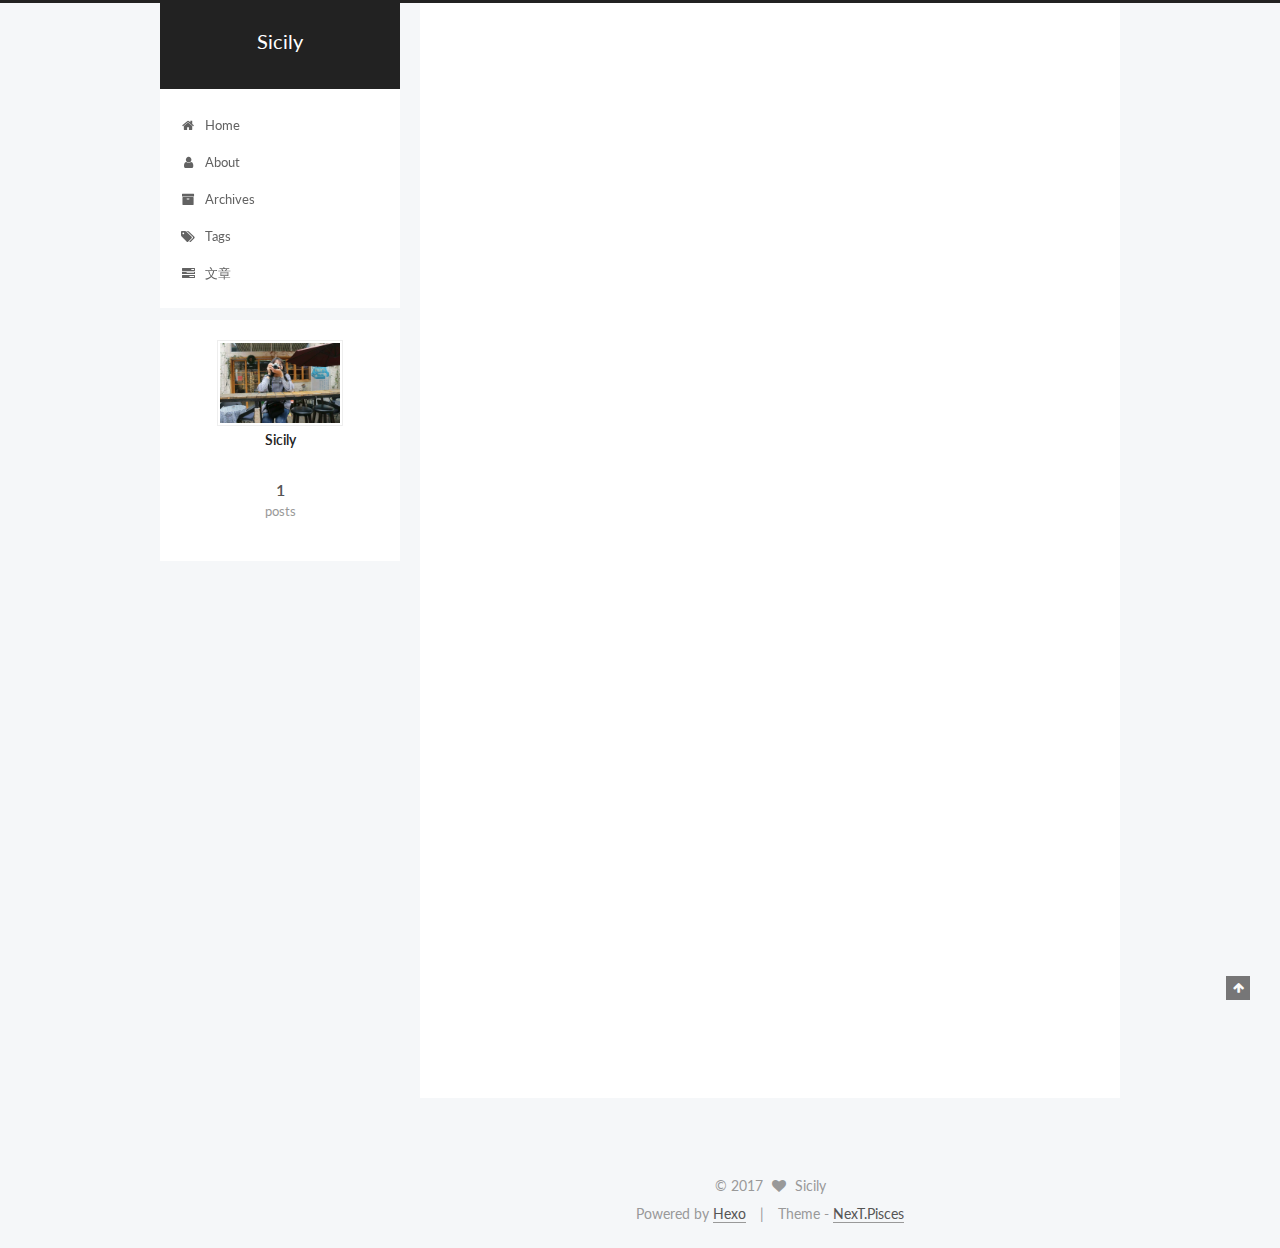
==== commit 3039db56: "Site updated: 2017-03-29 11:39:07" ====
--- a/index.html
+++ b/index.html
@@ -5,7 +5,7 @@
   
 
 
-<html class="theme-next pisces use-motion" lang="">
+<html class="theme-next pisces use-motion" lang="en">
 <head>
   <meta charset="UTF-8"/>
 <meta http-equiv="X-UA-Compatible" content="IE=edge" />
@@ -129,7 +129,7 @@
   <title> Sicily </title>
 </head>
 
-<body itemscope itemtype="http://schema.org/WebPage" lang="">
+<body itemscope itemtype="http://schema.org/WebPage" lang="en">
 
   
 
@@ -194,17 +194,27 @@
             
               <i class="menu-item-icon fa fa-fw fa-home"></i> <br />
             
-            Startseite
+            Home
           </a>
         </li>
       
         
+        <li class="menu-item menu-item-about">
+          <a href="/about" rel="section">
+            
+              <i class="menu-item-icon fa fa-fw fa-user"></i> <br />
+            
+            About
+          </a>
+        </li>
+      
+        
         <li class="menu-item menu-item-archives">
           <a href="/archives" rel="section">
             
               <i class="menu-item-icon fa fa-fw fa-archive"></i> <br />
             
-            Archiv
+            Archives
           </a>
         </li>
       
@@ -215,6 +225,16 @@
               <i class="menu-item-icon fa fa-fw fa-tags"></i> <br />
             
             Tags
+          </a>
+        </li>
+      
+        
+        <li class="menu-item menu-item-message">
+          <a href="/message" rel="section">
+            
+              <i class="menu-item-icon fa fa-fw fa-tasks"></i> <br />
+            
+            文章
           </a>
         </li>
       
@@ -284,7 +304,7 @@
                 <i class="fa fa-calendar-o"></i>
               </span>
               
-                <span class="post-meta-item-text">Veröffentlicht am</span>
+                <span class="post-meta-item-text">Posted on</span>
               
               <time title="Post created" itemprop="dateCreated datePublished" datetime="2017-03-28T10:41:41+08:00">
                 2017-03-28
@@ -413,7 +433,7 @@
             <div class="site-state-item site-state-posts">
               <a href="/archives">
                 <span class="site-state-item-count">1</span>
-                <span class="site-state-item-name">Artikel</span>
+                <span class="site-state-item-name">posts</span>
               </a>
             </div>
           
@@ -467,7 +487,7 @@
 
 
 <div class="powered-by">
-  Erstellt mit  <a class="theme-link" href="https://hexo.io">Hexo</a>
+  Powered by <a class="theme-link" href="https://hexo.io">Hexo</a>
 </div>
 
 <div class="theme-info">
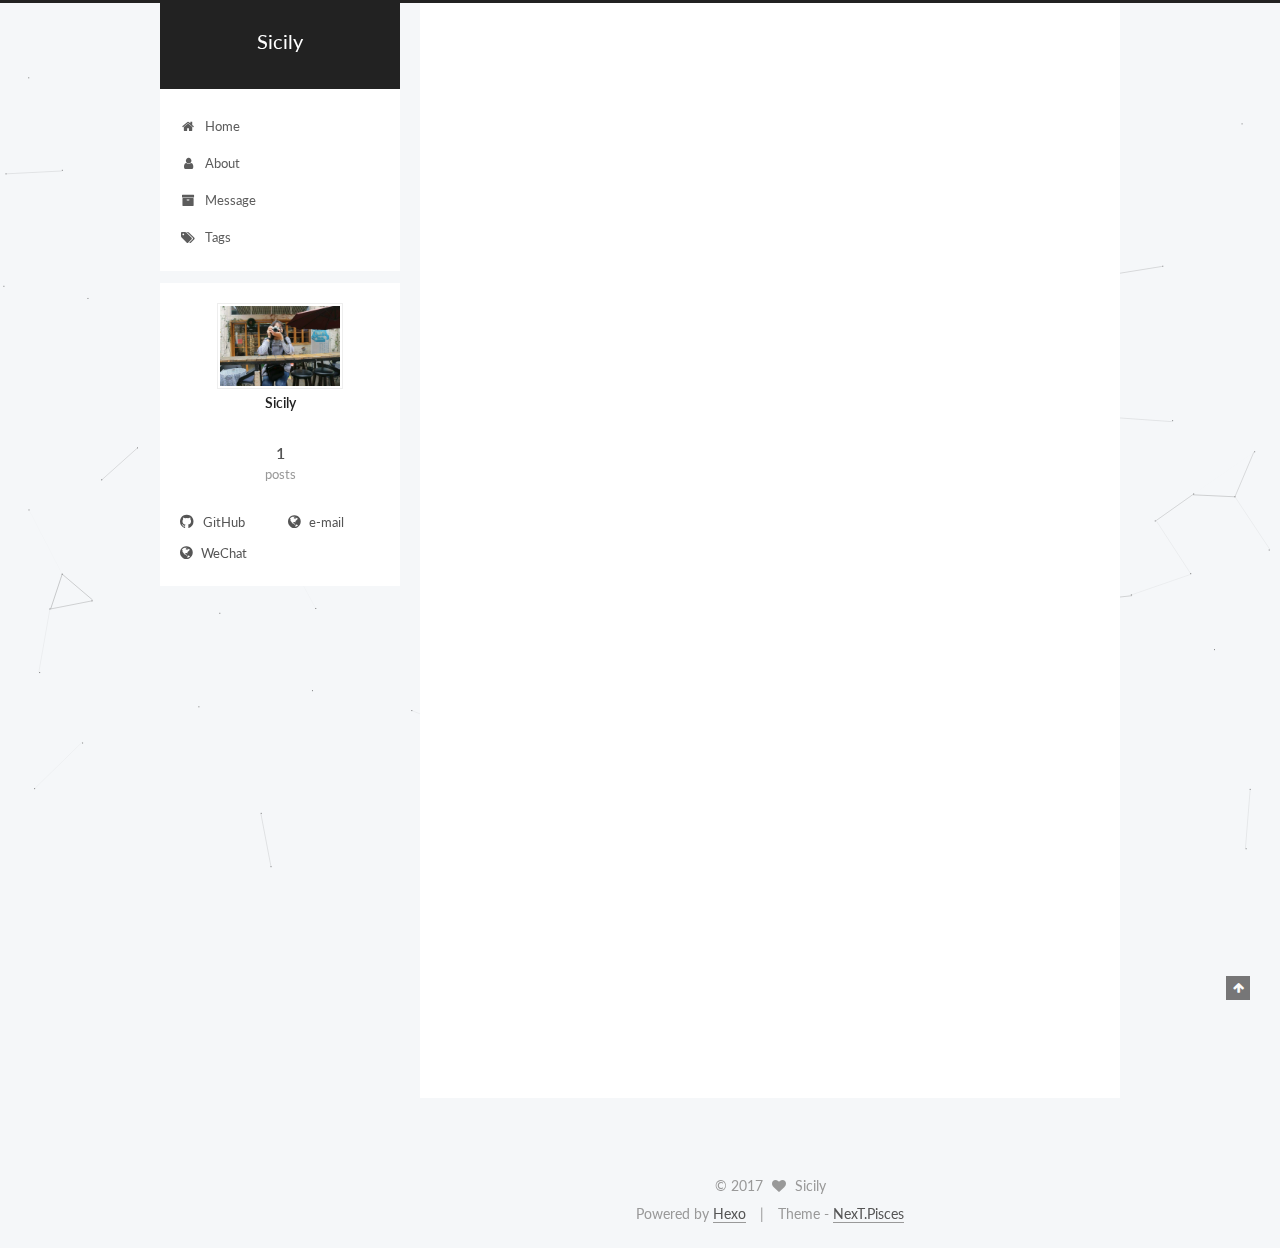
==== commit 6088c0f1: "Site updated: 2017-03-29 14:21:31" ====
--- a/index.html
+++ b/index.html
@@ -209,12 +209,12 @@
         </li>
       
         
-        <li class="menu-item menu-item-archives">
+        <li class="menu-item menu-item-message">
           <a href="/archives" rel="section">
             
               <i class="menu-item-icon fa fa-fw fa-archive"></i> <br />
             
-            Archives
+            Message
           </a>
         </li>
       
@@ -225,16 +225,6 @@
               <i class="menu-item-icon fa fa-fw fa-tags"></i> <br />
             
             Tags
-          </a>
-        </li>
-      
-        
-        <li class="menu-item menu-item-message">
-          <a href="/message" rel="section">
-            
-              <i class="menu-item-icon fa fa-fw fa-tasks"></i> <br />
-            
-            文章
           </a>
         </li>
       
@@ -320,6 +310,17 @@
 
           
             
+              <span class="post-comments-count">
+                <span class="post-meta-divider">|</span>
+                <span class="post-meta-item-icon">
+                  <i class="fa fa-comment-o"></i>
+                </span>
+                <a href="/2017/03/28/hello-world/#comments" itemprop="discussionUrl">
+                  <span class="post-comments-count disqus-comment-count"
+                        data-disqus-identifier="2017/03/28/hello-world/" itemprop="commentCount"></span>
+                </a>
+              </span>
+            
           
 
           
@@ -431,7 +432,7 @@
 
           
             <div class="site-state-item site-state-posts">
-              <a href="/archives">
+              <a href="/">
                 <span class="site-state-item-count">1</span>
                 <span class="site-state-item-name">posts</span>
               </a>
@@ -447,6 +448,35 @@
         
 
         <div class="links-of-author motion-element">
+          
+            
+              <span class="links-of-author-item">
+                <a href="https://github.com/zi-qiong" target="_blank" title="GitHub">
+                  
+                    <i class="fa fa-fw fa-github"></i>
+                  
+                  GitHub
+                </a>
+              </span>
+            
+              <span class="links-of-author-item">
+                <a href="1124039261@qq.com" target="_blank" title="e-mail">
+                  
+                    <i class="fa fa-fw fa-globe"></i>
+                  
+                  e-mail
+                </a>
+              </span>
+            
+              <span class="links-of-author-item">
+                <a href="Xie_ziqiong" target="_blank" title="WeChat">
+                  
+                    <i class="fa fa-fw fa-globe"></i>
+                  
+                  WeChat
+                </a>
+              </span>
+            
           
         </div>
 
@@ -532,6 +562,8 @@
   
 
 
+  
+
 
 
 
@@ -554,6 +586,9 @@
   
   <script type="text/javascript" src="/lib/fancybox/source/jquery.fancybox.pack.js?v=2.1.5"></script>
 
+  
+  <script type="text/javascript" src="/lib/canvas-nest/canvas-nest.min.js"></script>
+
 
   
 
@@ -585,6 +620,14 @@
 
   
 
+
+  
+
+    
+      <script id="dsq-count-scr" src="https://Sicily.disqus.com/count.js" async></script>
+    
+
+    
 
   
 
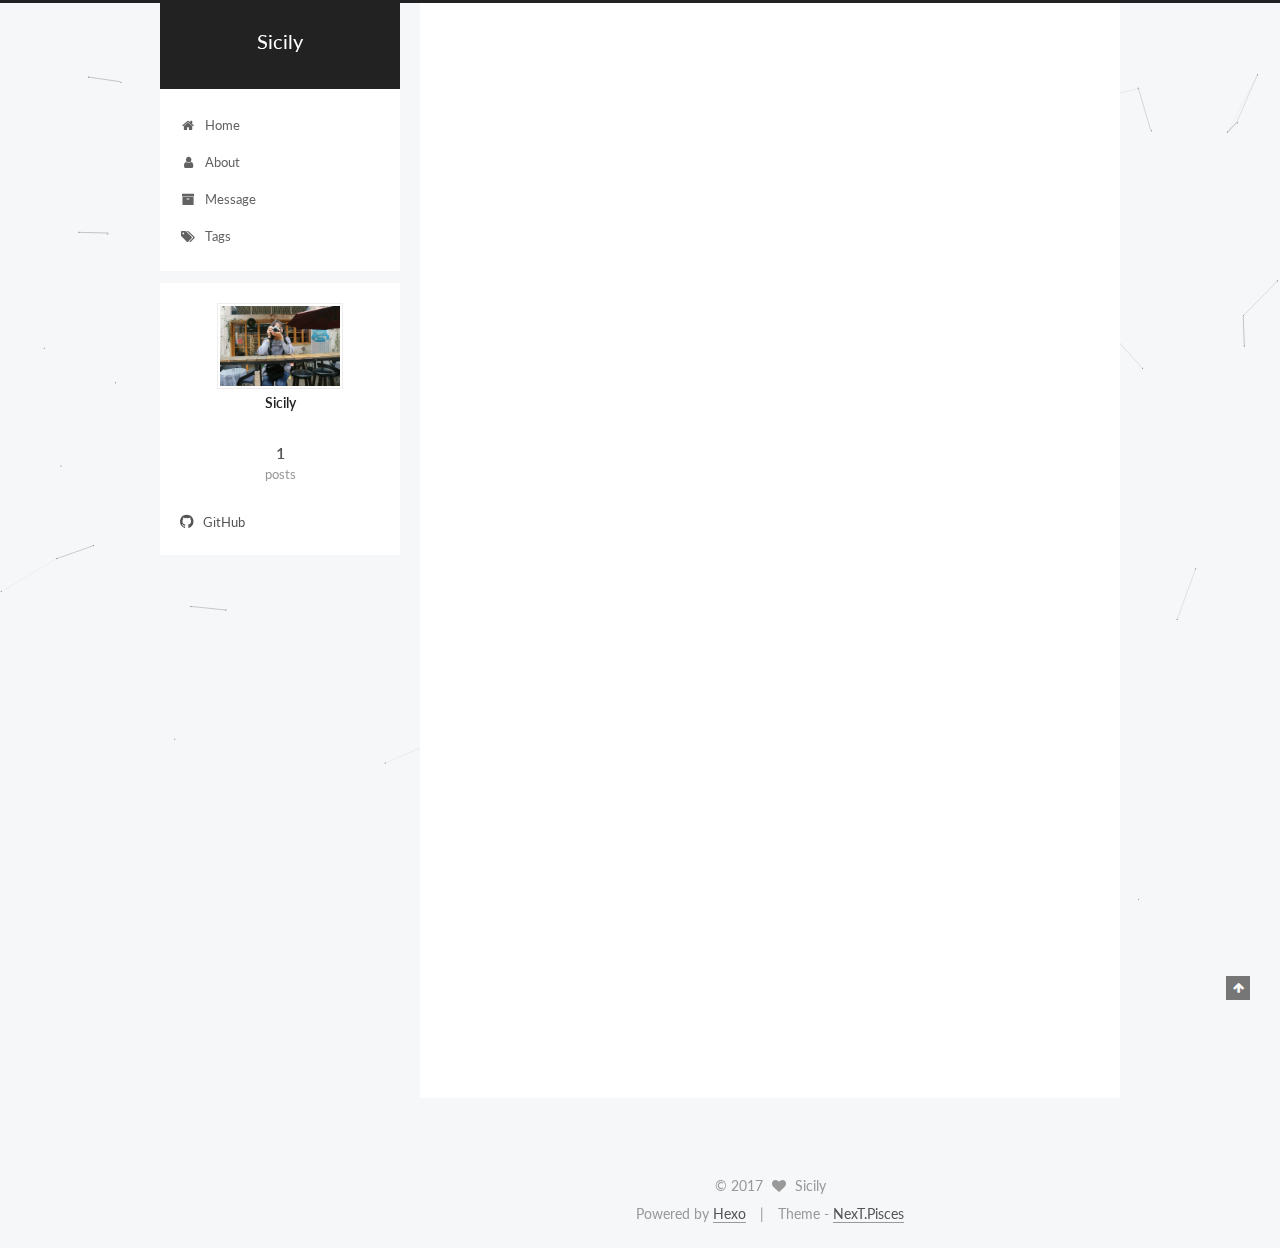
==== commit 692de312: "Site updated: 2017-03-29 14:52:26" ====
--- a/index.html
+++ b/index.html
@@ -459,24 +459,6 @@
                 </a>
               </span>
             
-              <span class="links-of-author-item">
-                <a href="1124039261@qq.com" target="_blank" title="e-mail">
-                  
-                    <i class="fa fa-fw fa-globe"></i>
-                  
-                  e-mail
-                </a>
-              </span>
-            
-              <span class="links-of-author-item">
-                <a href="Xie_ziqiong" target="_blank" title="WeChat">
-                  
-                    <i class="fa fa-fw fa-globe"></i>
-                  
-                  WeChat
-                </a>
-              </span>
-            
           
         </div>
 
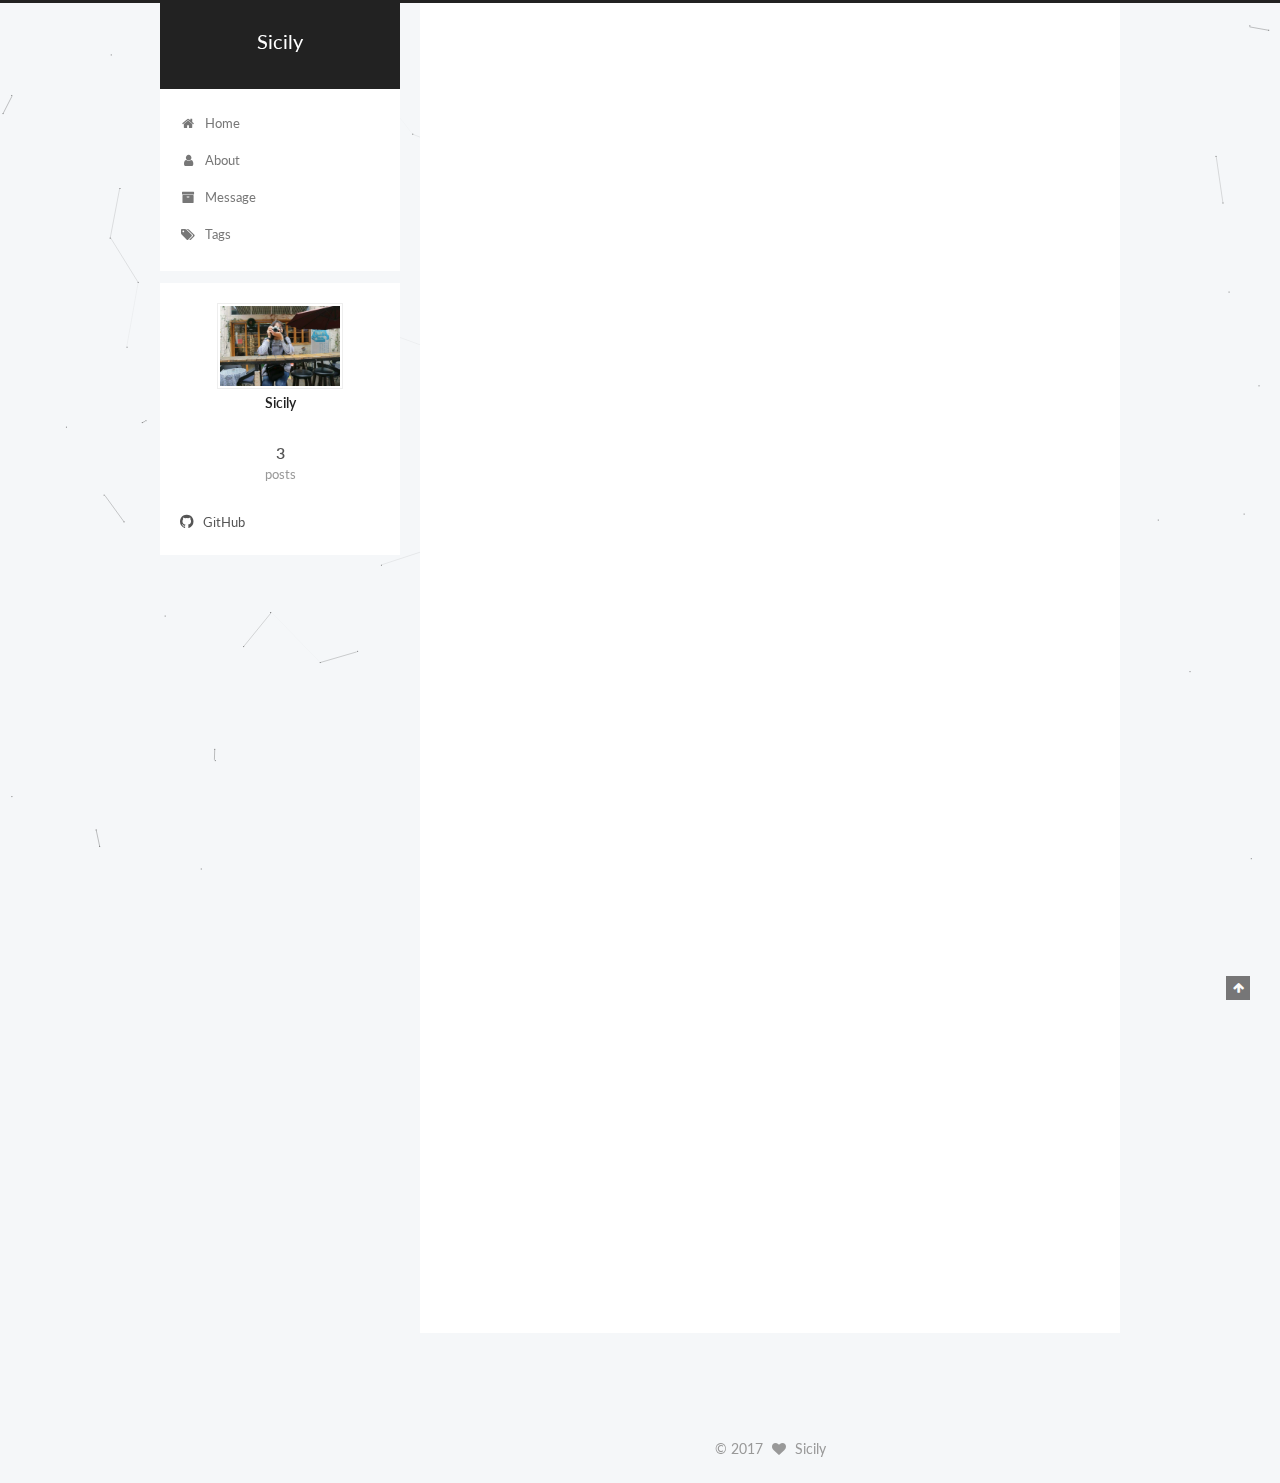
==== commit f0a88a4c: "Site updated: 2017-03-30 14:23:14" ====
--- a/index.html
+++ b/index.html
@@ -257,6 +257,282 @@
   
 
   <article class="post post-type-normal " itemscope itemtype="http://schema.org/Article">
+    <link itemprop="mainEntityOfPage" href="http://yoursite.com/2017/03/30/vue/">
+
+    <span hidden itemprop="author" itemscope itemtype="http://schema.org/Person">
+      <meta itemprop="name" content="Sicily">
+      <meta itemprop="description" content="">
+      <meta itemprop="image" content="/uploads/2011082024.jpg">
+    </span>
+
+    <span hidden itemprop="publisher" itemscope itemtype="http://schema.org/Organization">
+      <meta itemprop="name" content="Sicily">
+    </span>
+
+    
+      <header class="post-header">
+
+        
+        
+          <h1 class="post-title" itemprop="name headline">
+            
+            
+              
+                
+                <a class="post-title-link" href="/2017/03/30/vue/" itemprop="url">
+                  Vue
+                </a>
+              
+            
+          </h1>
+        
+
+        <div class="post-meta">
+          <span class="post-time">
+            
+              <span class="post-meta-item-icon">
+                <i class="fa fa-calendar-o"></i>
+              </span>
+              
+                <span class="post-meta-item-text">Posted on</span>
+              
+              <time title="Post created" itemprop="dateCreated datePublished" datetime="2017-03-30T10:50:36+08:00">
+                2017-03-30
+              </time>
+            
+
+            
+
+            
+          </span>
+
+          
+
+          
+            
+              <span class="post-comments-count">
+                <span class="post-meta-divider">|</span>
+                <span class="post-meta-item-icon">
+                  <i class="fa fa-comment-o"></i>
+                </span>
+                <a href="/2017/03/30/vue/#comments" itemprop="discussionUrl">
+                  <span class="post-comments-count disqus-comment-count"
+                        data-disqus-identifier="2017/03/30/vue/" itemprop="commentCount"></span>
+                </a>
+              </span>
+            
+          
+
+          
+          
+
+          
+
+          
+
+          
+
+        </div>
+      </header>
+    
+
+
+    <div class="post-body" itemprop="articleBody">
+
+      
+      
+
+      
+        
+          
+          做为一个前端开发工程师，身边所学的前端框架也是一抓一大把，从现在比较火的angularJS，angularJS2，angularJS4到react再到vue，但是在我们的实际开发中，我们应该如何选择框架来开发项目呢？那现在跟我一起来了解一下vue吧，学习它后我的感觉用四个字来形容－非常简单，真的是一
+          ...
+          <!--noindex-->
+          <div class="post-button text-center">
+            <a class="btn" href="/2017/03/30/vue/#more" rel="contents">
+              Read more &raquo;
+            </a>
+          </div>
+          <!--/noindex-->
+        
+      
+    </div>
+
+    <div>
+      
+    </div>
+
+    <div>
+      
+    </div>
+
+    <div>
+      
+    </div>
+
+    <footer class="post-footer">
+      
+
+      
+
+      
+
+      
+      
+        <div class="post-eof"></div>
+      
+    </footer>
+  </article>
+
+
+    
+      
+
+  
+
+  
+  
+  
+
+  <article class="post post-type-normal " itemscope itemtype="http://schema.org/Article">
+    <link itemprop="mainEntityOfPage" href="http://yoursite.com/2017/03/30/setup-blog/">
+
+    <span hidden itemprop="author" itemscope itemtype="http://schema.org/Person">
+      <meta itemprop="name" content="Sicily">
+      <meta itemprop="description" content="">
+      <meta itemprop="image" content="/uploads/2011082024.jpg">
+    </span>
+
+    <span hidden itemprop="publisher" itemscope itemtype="http://schema.org/Organization">
+      <meta itemprop="name" content="Sicily">
+    </span>
+
+    
+      <header class="post-header">
+
+        
+        
+          <h1 class="post-title" itemprop="name headline">
+            
+            
+              
+                
+                <a class="post-title-link" href="/2017/03/30/setup-blog/" itemprop="url">
+                  Setup the blog
+                </a>
+              
+            
+          </h1>
+        
+
+        <div class="post-meta">
+          <span class="post-time">
+            
+              <span class="post-meta-item-icon">
+                <i class="fa fa-calendar-o"></i>
+              </span>
+              
+                <span class="post-meta-item-text">Posted on</span>
+              
+              <time title="Post created" itemprop="dateCreated datePublished" datetime="2017-03-30T10:41:23+08:00">
+                2017-03-30
+              </time>
+            
+
+            
+
+            
+          </span>
+
+          
+
+          
+            
+              <span class="post-comments-count">
+                <span class="post-meta-divider">|</span>
+                <span class="post-meta-item-icon">
+                  <i class="fa fa-comment-o"></i>
+                </span>
+                <a href="/2017/03/30/setup-blog/#comments" itemprop="discussionUrl">
+                  <span class="post-comments-count disqus-comment-count"
+                        data-disqus-identifier="2017/03/30/setup-blog/" itemprop="commentCount"></span>
+                </a>
+              </span>
+            
+          
+
+          
+          
+
+          
+
+          
+
+          
+
+        </div>
+      </header>
+    
+
+
+    <div class="post-body" itemprop="articleBody">
+
+      
+      
+
+      
+        
+          
+          就问问你想不想搭建一个属于自己的博客，想不想装逼装的有格调，想不想[坏笑]  开个玩笑，欢迎来到我的博客，之前一直很想搭建一个属于自己的博客，因为自己也是做前端开发的，当然想着的是自己的博客要如何看起来高达上，但是自己的审美确实也是有限，所以就想着有什么简单的方法可以搭建，当然后面知道了github
+          ...
+          <!--noindex-->
+          <div class="post-button text-center">
+            <a class="btn" href="/2017/03/30/setup-blog/#more" rel="contents">
+              Read more &raquo;
+            </a>
+          </div>
+          <!--/noindex-->
+        
+      
+    </div>
+
+    <div>
+      
+    </div>
+
+    <div>
+      
+    </div>
+
+    <div>
+      
+    </div>
+
+    <footer class="post-footer">
+      
+
+      
+
+      
+
+      
+      
+        <div class="post-eof"></div>
+      
+    </footer>
+  </article>
+
+
+    
+      
+
+  
+
+  
+  
+  
+
+  <article class="post post-type-normal " itemscope itemtype="http://schema.org/Article">
     <link itemprop="mainEntityOfPage" href="http://yoursite.com/2017/03/28/hello-world/">
 
     <span hidden itemprop="author" itemscope itemtype="http://schema.org/Person">
@@ -345,17 +621,15 @@
       
         
           
-            <p>Welcome to <a href="https://hexo.io/" target="_blank" rel="external">Hexo</a>! This is your very first post. Check <a href="https://hexo.io/docs/" target="_blank" rel="external">documentation</a> for more info. If you get any problems when using Hexo, you can find the answer in <a href="https://hexo.io/docs/troubleshooting.html" target="_blank" rel="external">troubleshooting</a> or you can ask me on <a href="https://github.com/hexojs/hexo/issues" target="_blank" rel="external">GitHub</a>.</p>
-<h2 id="Quick-Start"><a href="#Quick-Start" class="headerlink" title="Quick Start"></a>Quick Start</h2><h3 id="Create-a-new-post"><a href="#Create-a-new-post" class="headerlink" title="Create a new post"></a>Create a new post</h3><figure class="highlight bash"><table><tr><td class="gutter"><pre><div class="line">1</div></pre></td><td class="code"><pre><div class="line">$ hexo new <span class="string">"My New Post"</span></div></pre></td></tr></table></figure>
-<p>More info: <a href="https://hexo.io/docs/writing.html" target="_blank" rel="external">Writing</a></p>
-<h3 id="Run-server"><a href="#Run-server" class="headerlink" title="Run server"></a>Run server</h3><figure class="highlight bash"><table><tr><td class="gutter"><pre><div class="line">1</div></pre></td><td class="code"><pre><div class="line">$ hexo server</div></pre></td></tr></table></figure>
-<p>More info: <a href="https://hexo.io/docs/server.html" target="_blank" rel="external">Server</a></p>
-<h3 id="Generate-static-files"><a href="#Generate-static-files" class="headerlink" title="Generate static files"></a>Generate static files</h3><figure class="highlight bash"><table><tr><td class="gutter"><pre><div class="line">1</div></pre></td><td class="code"><pre><div class="line">$ hexo generate</div></pre></td></tr></table></figure>
-<p>More info: <a href="https://hexo.io/docs/generating.html" target="_blank" rel="external">Generating</a></p>
-<h3 id="Deploy-to-remote-sites"><a href="#Deploy-to-remote-sites" class="headerlink" title="Deploy to remote sites"></a>Deploy to remote sites</h3><figure class="highlight bash"><table><tr><td class="gutter"><pre><div class="line">1</div></pre></td><td class="code"><pre><div class="line">$ hexo deploy</div></pre></td></tr></table></figure>
-<p>More info: <a href="https://hexo.io/docs/deployment.html" target="_blank" rel="external">Deployment</a></p>
-
-          
+          Welcome to Hexo! This is your very first post. Check documentation for more info. If you get any problems when using Hexo, you can find the answer in 
+          ...
+          <!--noindex-->
+          <div class="post-button text-center">
+            <a class="btn" href="/2017/03/28/hello-world/#more" rel="contents">
+              Read more &raquo;
+            </a>
+          </div>
+          <!--/noindex-->
         
       
     </div>
@@ -433,7 +707,7 @@
           
             <div class="site-state-item site-state-posts">
               <a href="/">
-                <span class="site-state-item-count">1</span>
+                <span class="site-state-item-count">3</span>
                 <span class="site-state-item-name">posts</span>
               </a>
             </div>
@@ -497,19 +771,6 @@
   <span class="author" itemprop="copyrightHolder">Sicily</span>
 </div>
 
-
-<div class="powered-by">
-  Powered by <a class="theme-link" href="https://hexo.io">Hexo</a>
-</div>
-
-<div class="theme-info">
-  Theme -
-  <a class="theme-link" href="https://github.com/iissnan/hexo-theme-next">
-    NexT.Pisces
-  </a>
-</div>
-
-
         
 
         
--- a/css/main.css
+++ b/css/main.css
@@ -1685,7 +1685,7 @@
   width: 4px;
   height: 4px;
   border-radius: 50%;
-  background: #24850f;
+  background: #9f09ee;
 }
 .links-of-blogroll {
   font-size: 13px;
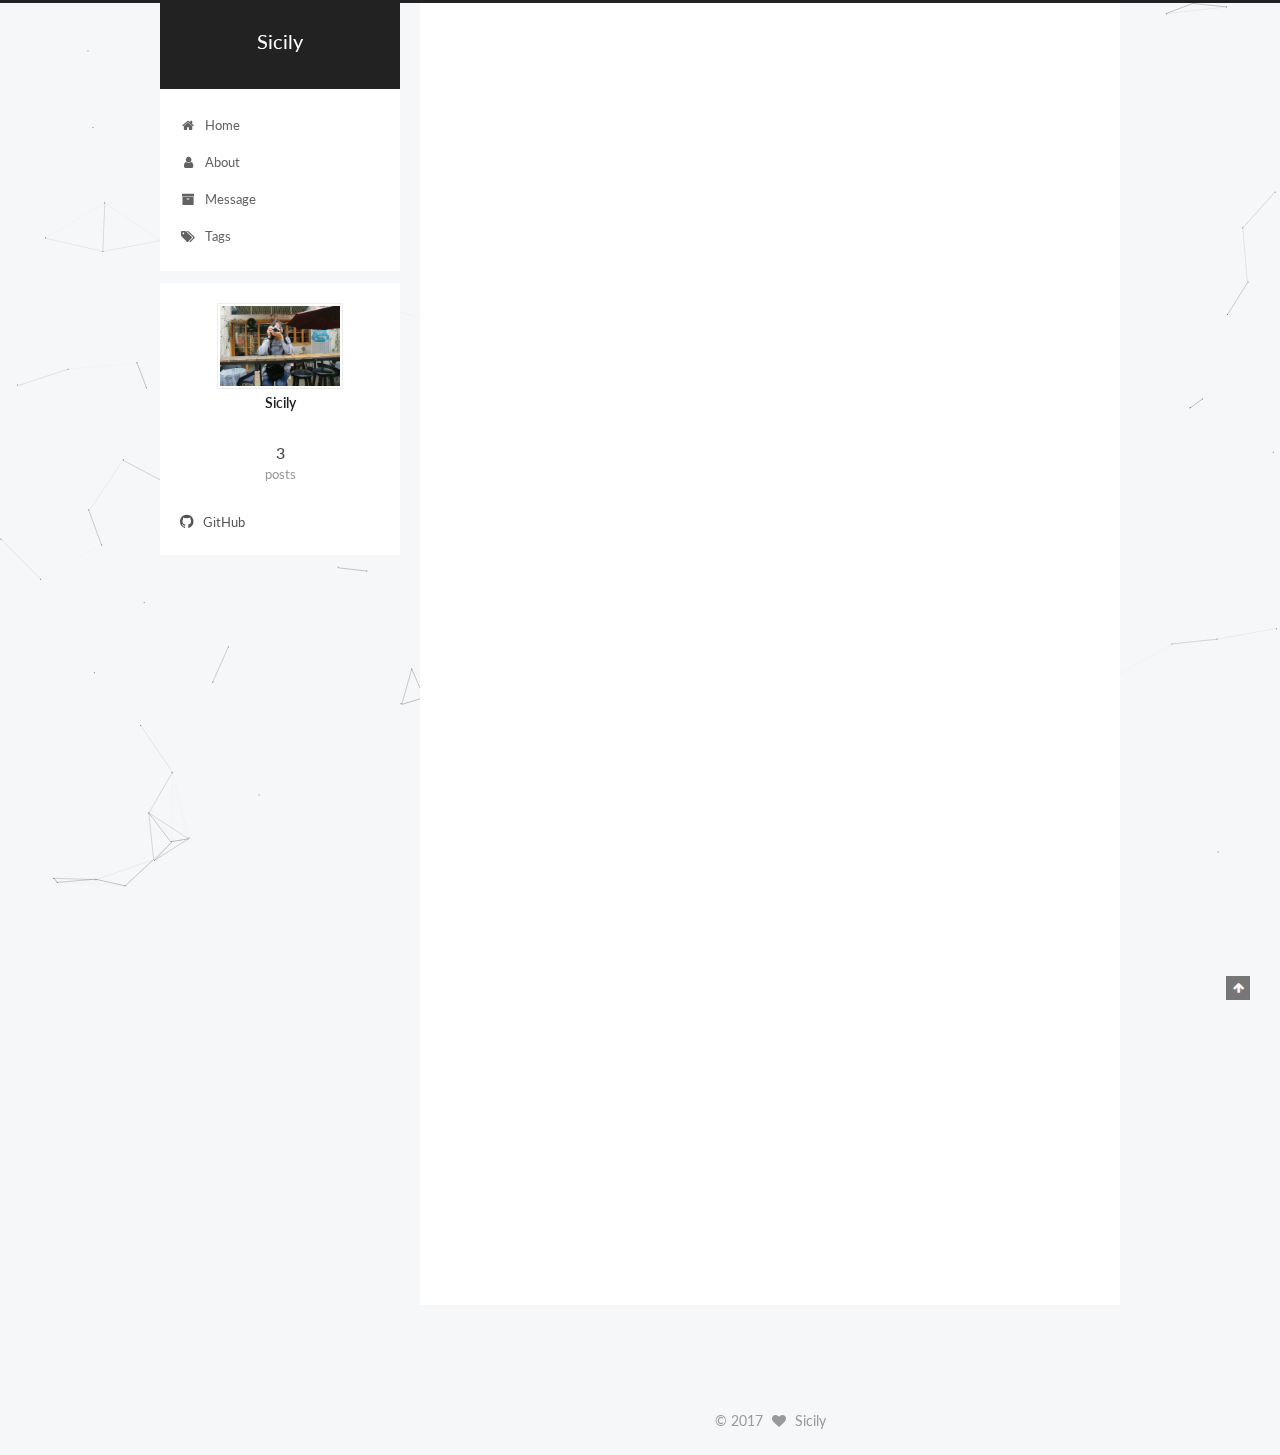
==== commit ac4e40ad: "Site updated: 2017-03-31 09:34:00" ====
--- a/index.html
+++ b/index.html
@@ -280,7 +280,7 @@
               
                 
                 <a class="post-title-link" href="/2017/03/30/vue/" itemprop="url">
-                  Vue
+                  Vue+Vuex
                 </a>
               
             
@@ -345,7 +345,8 @@
       
         
           
-          做为一个前端开发工程师，身边所学的前端框架也是一抓一大把，从现在比较火的angularJS，angularJS2，angularJS4到react再到vue，但是在我们的实际开发中，我们应该如何选择框架来开发项目呢？那现在跟我一起来了解一下vue吧，学习它后我的感觉用四个字来形容－非常简单，真的是一
+          做为一个前端开发工程师，身边所学的前端框架也是一抓一大把，从现在比较火的angularJS，angularJS2，angularJS4到react再到vue，但是在我们的实际开发中，我们应该如何选择框架来开发项目呢？那现在跟我一起来了解一下vue吧，学习它后我的感觉用四个字来形容－非常简单。
+入门传
           ...
           <!--noindex-->
           <div class="post-button text-center">
@@ -418,7 +419,7 @@
               
                 
                 <a class="post-title-link" href="/2017/03/30/setup-blog/" itemprop="url">
-                  Setup the blog
+                  github配合hexo搭建blog
                 </a>
               
             
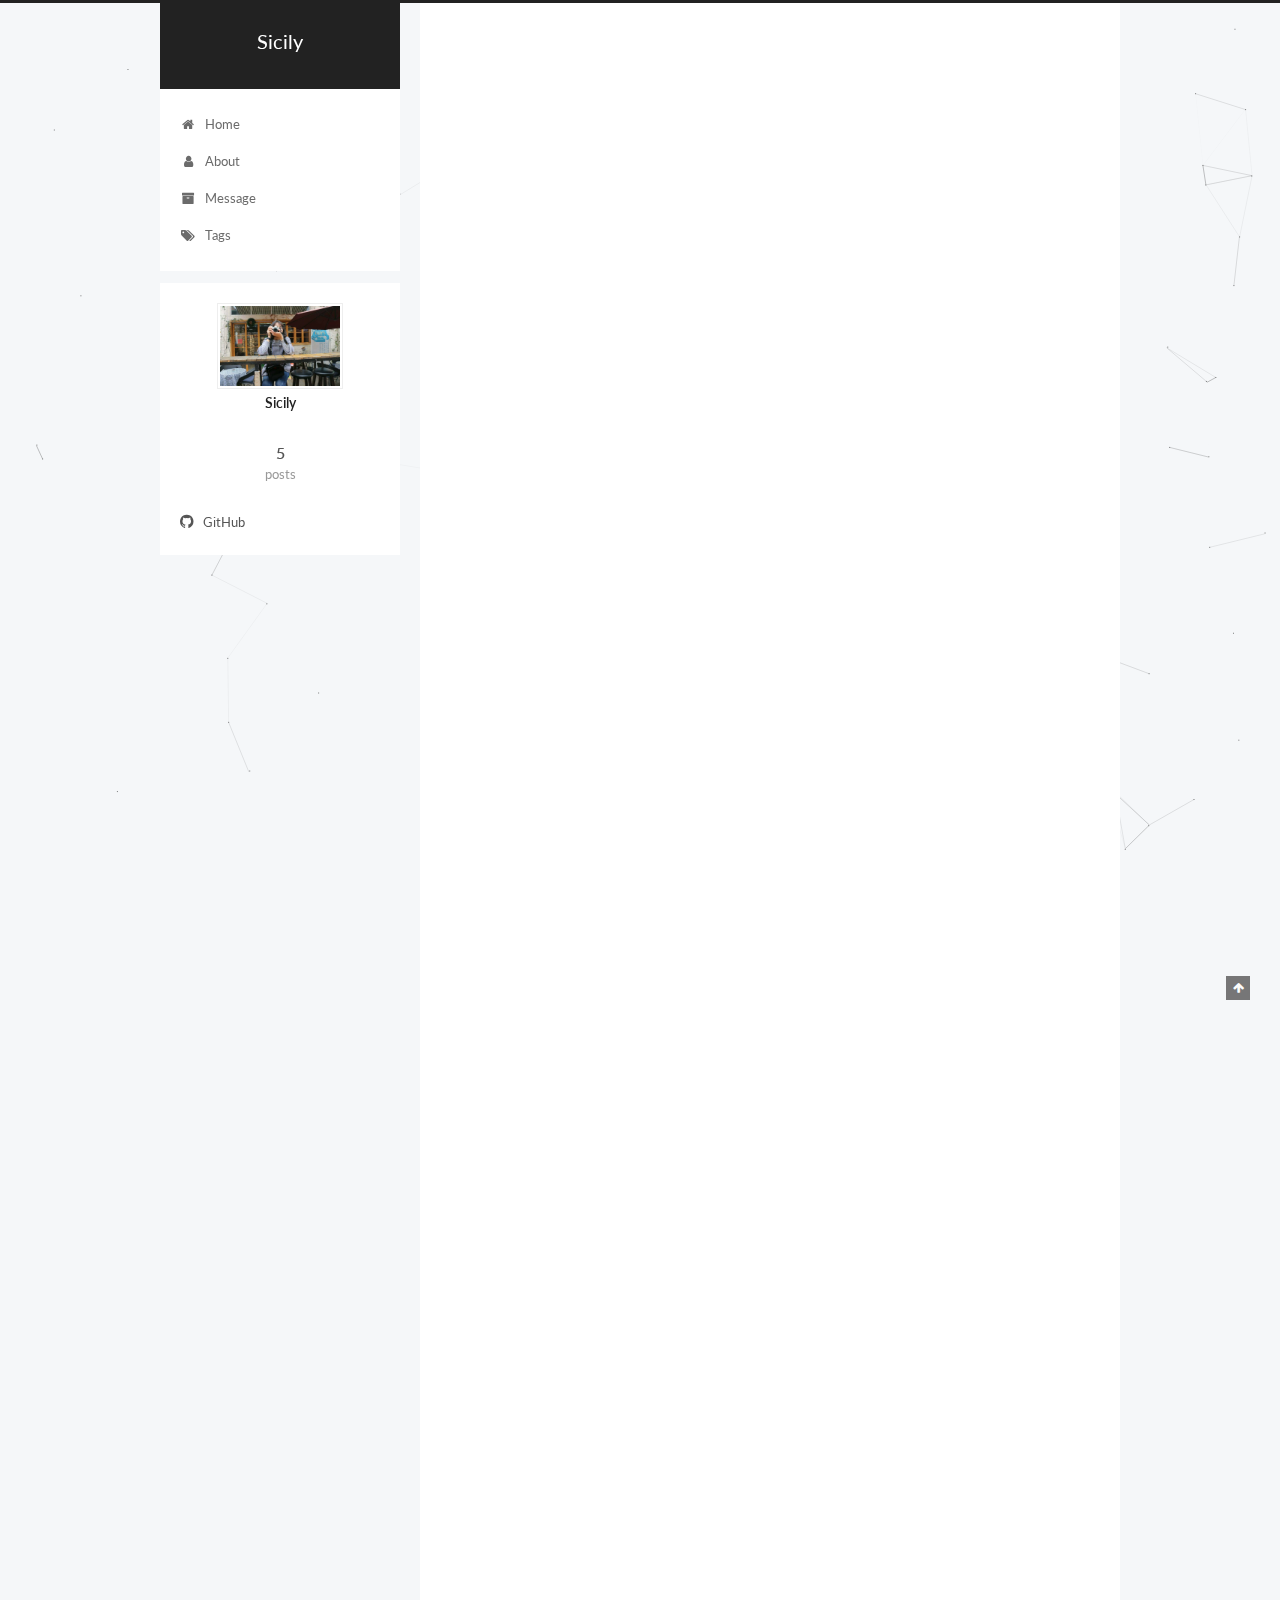
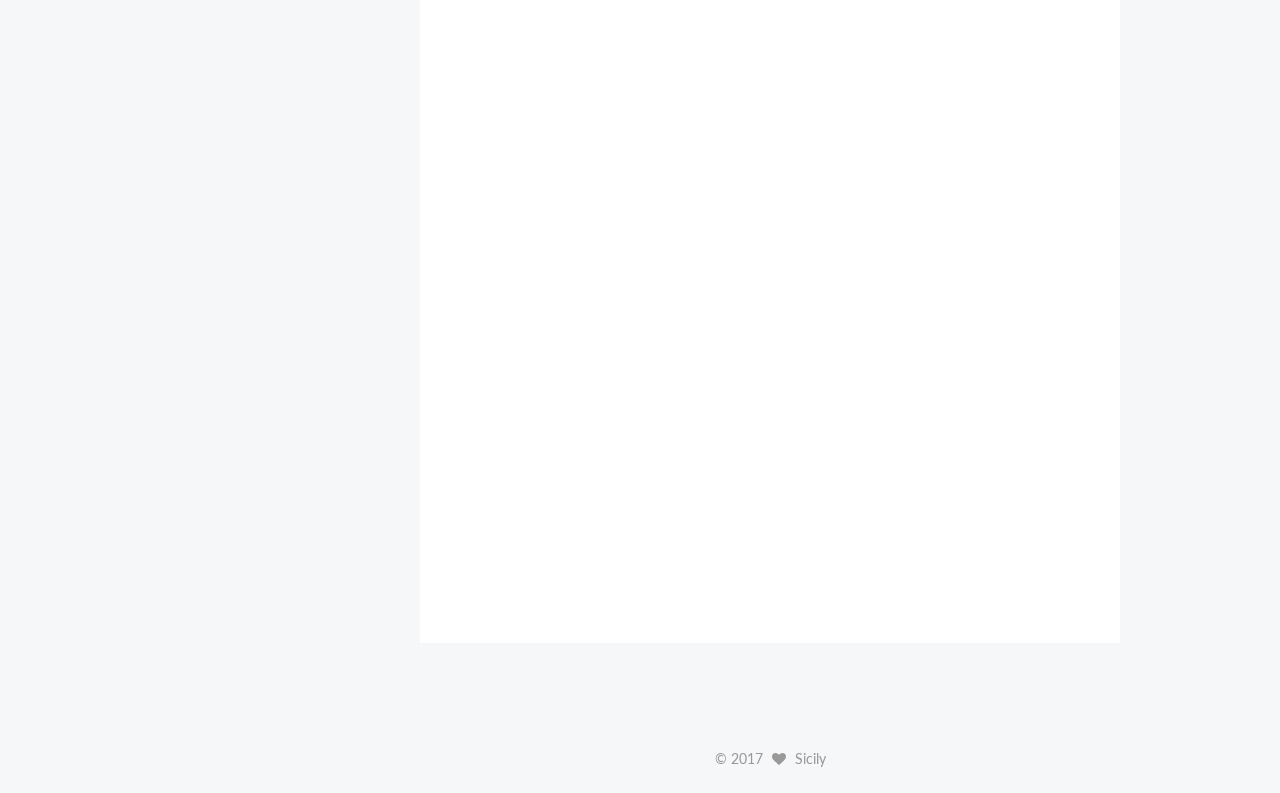
==== commit dc194b1d: "Site updated: 2017-04-06 16:33:42" ====
--- a/index.html
+++ b/index.html
@@ -257,6 +257,286 @@
   
 
   <article class="post post-type-normal " itemscope itemtype="http://schema.org/Article">
+    <link itemprop="mainEntityOfPage" href="http://yoursite.com/2017/04/06/blog-dvanced/">
+
+    <span hidden itemprop="author" itemscope itemtype="http://schema.org/Person">
+      <meta itemprop="name" content="Sicily">
+      <meta itemprop="description" content="">
+      <meta itemprop="image" content="/uploads/2011082024.jpg">
+    </span>
+
+    <span hidden itemprop="publisher" itemscope itemtype="http://schema.org/Organization">
+      <meta itemprop="name" content="Sicily">
+    </span>
+
+    
+      <header class="post-header">
+
+        
+        
+          <h1 class="post-title" itemprop="name headline">
+            
+            
+              
+                
+                <a class="post-title-link" href="/2017/04/06/blog-dvanced/" itemprop="url">
+                  github配合hexo搭建blog进阶
+                </a>
+              
+            
+          </h1>
+        
+
+        <div class="post-meta">
+          <span class="post-time">
+            
+              <span class="post-meta-item-icon">
+                <i class="fa fa-calendar-o"></i>
+              </span>
+              
+                <span class="post-meta-item-text">Posted on</span>
+              
+              <time title="Post created" itemprop="dateCreated datePublished" datetime="2017-04-06T16:05:35+08:00">
+                2017-04-06
+              </time>
+            
+
+            
+
+            
+          </span>
+
+          
+
+          
+            
+              <span class="post-comments-count">
+                <span class="post-meta-divider">|</span>
+                <span class="post-meta-item-icon">
+                  <i class="fa fa-comment-o"></i>
+                </span>
+                <a href="/2017/04/06/blog-dvanced/#comments" itemprop="discussionUrl">
+                  <span class="post-comments-count disqus-comment-count"
+                        data-disqus-identifier="2017/04/06/blog-dvanced/" itemprop="commentCount"></span>
+                </a>
+              </span>
+            
+          
+
+          
+          
+
+          
+
+          
+
+          
+
+        </div>
+      </header>
+    
+
+
+    <div class="post-body" itemprop="articleBody">
+
+      
+      
+
+      
+        
+          
+          在搭建好了我们的blog后，我们就需要开始熟悉我们博客如何变得更加美观以及如何自己动手发表。
+
+修改主题
+首先我们可以先修改我们的主题，在hexo的主页上有很多themes我们可以选择适合我们的主题进行下载，我推荐的主题是next这是一个初学者很容易上手的ｉ一个主题，我们根据文档先下载12$ cd 
+          ...
+          <!--noindex-->
+          <div class="post-button text-center">
+            <a class="btn" href="/2017/04/06/blog-dvanced/#more" rel="contents">
+              Read more &raquo;
+            </a>
+          </div>
+          <!--/noindex-->
+        
+      
+    </div>
+
+    <div>
+      
+    </div>
+
+    <div>
+      
+    </div>
+
+    <div>
+      
+    </div>
+
+    <footer class="post-footer">
+      
+
+      
+
+      
+
+      
+      
+        <div class="post-eof"></div>
+      
+    </footer>
+  </article>
+
+
+    
+      
+
+  
+
+  
+  
+  
+
+  <article class="post post-type-normal " itemscope itemtype="http://schema.org/Article">
+    <link itemprop="mainEntityOfPage" href="http://yoursite.com/2017/04/06/vim/">
+
+    <span hidden itemprop="author" itemscope itemtype="http://schema.org/Person">
+      <meta itemprop="name" content="Sicily">
+      <meta itemprop="description" content="">
+      <meta itemprop="image" content="/uploads/2011082024.jpg">
+    </span>
+
+    <span hidden itemprop="publisher" itemscope itemtype="http://schema.org/Organization">
+      <meta itemprop="name" content="Sicily">
+    </span>
+
+    
+      <header class="post-header">
+
+        
+        
+          <h1 class="post-title" itemprop="name headline">
+            
+            
+              
+                
+                <a class="post-title-link" href="/2017/04/06/vim/" itemprop="url">
+                  vim初学指南
+                </a>
+              
+            
+          </h1>
+        
+
+        <div class="post-meta">
+          <span class="post-time">
+            
+              <span class="post-meta-item-icon">
+                <i class="fa fa-calendar-o"></i>
+              </span>
+              
+                <span class="post-meta-item-text">Posted on</span>
+              
+              <time title="Post created" itemprop="dateCreated datePublished" datetime="2017-04-06T14:15:43+08:00">
+                2017-04-06
+              </time>
+            
+
+            
+
+            
+          </span>
+
+          
+
+          
+            
+              <span class="post-comments-count">
+                <span class="post-meta-divider">|</span>
+                <span class="post-meta-item-icon">
+                  <i class="fa fa-comment-o"></i>
+                </span>
+                <a href="/2017/04/06/vim/#comments" itemprop="discussionUrl">
+                  <span class="post-comments-count disqus-comment-count"
+                        data-disqus-identifier="2017/04/06/vim/" itemprop="commentCount"></span>
+                </a>
+              </span>
+            
+          
+
+          
+          
+
+          
+
+          
+
+          
+
+        </div>
+      </header>
+    
+
+
+    <div class="post-body" itemprop="articleBody">
+
+      
+      
+
+      
+        
+          
+          一段独白：大神：‘我用的vim，可以告别鼠标，只用键盘’小白：‘vim是什么？’大神：‘一个文本编辑器，你可以试试，要是别人听说你是一个会vim的女程序员，那可了不起，而且你现在学习就要学习那些生命周期比较长的东西，要不然一更新你所学的就out了’小白：‘可以装逼的神器，那我试试’
+于是开始了vim
+          ...
+          <!--noindex-->
+          <div class="post-button text-center">
+            <a class="btn" href="/2017/04/06/vim/#more" rel="contents">
+              Read more &raquo;
+            </a>
+          </div>
+          <!--/noindex-->
+        
+      
+    </div>
+
+    <div>
+      
+    </div>
+
+    <div>
+      
+    </div>
+
+    <div>
+      
+    </div>
+
+    <footer class="post-footer">
+      
+
+      
+
+      
+
+      
+      
+        <div class="post-eof"></div>
+      
+    </footer>
+  </article>
+
+
+    
+      
+
+  
+
+  
+  
+  
+
+  <article class="post post-type-normal " itemscope itemtype="http://schema.org/Article">
     <link itemprop="mainEntityOfPage" href="http://yoursite.com/2017/03/30/vue/">
 
     <span hidden itemprop="author" itemscope itemtype="http://schema.org/Person">
@@ -708,7 +988,7 @@
           
             <div class="site-state-item site-state-posts">
               <a href="/">
-                <span class="site-state-item-count">3</span>
+                <span class="site-state-item-count">5</span>
                 <span class="site-state-item-name">posts</span>
               </a>
             </div>
--- a/css/main.css
+++ b/css/main.css
@@ -1685,7 +1685,7 @@
   width: 4px;
   height: 4px;
   border-radius: 50%;
-  background: #9f09ee;
+  background: #c8b36f;
 }
 .links-of-blogroll {
   font-size: 13px;
